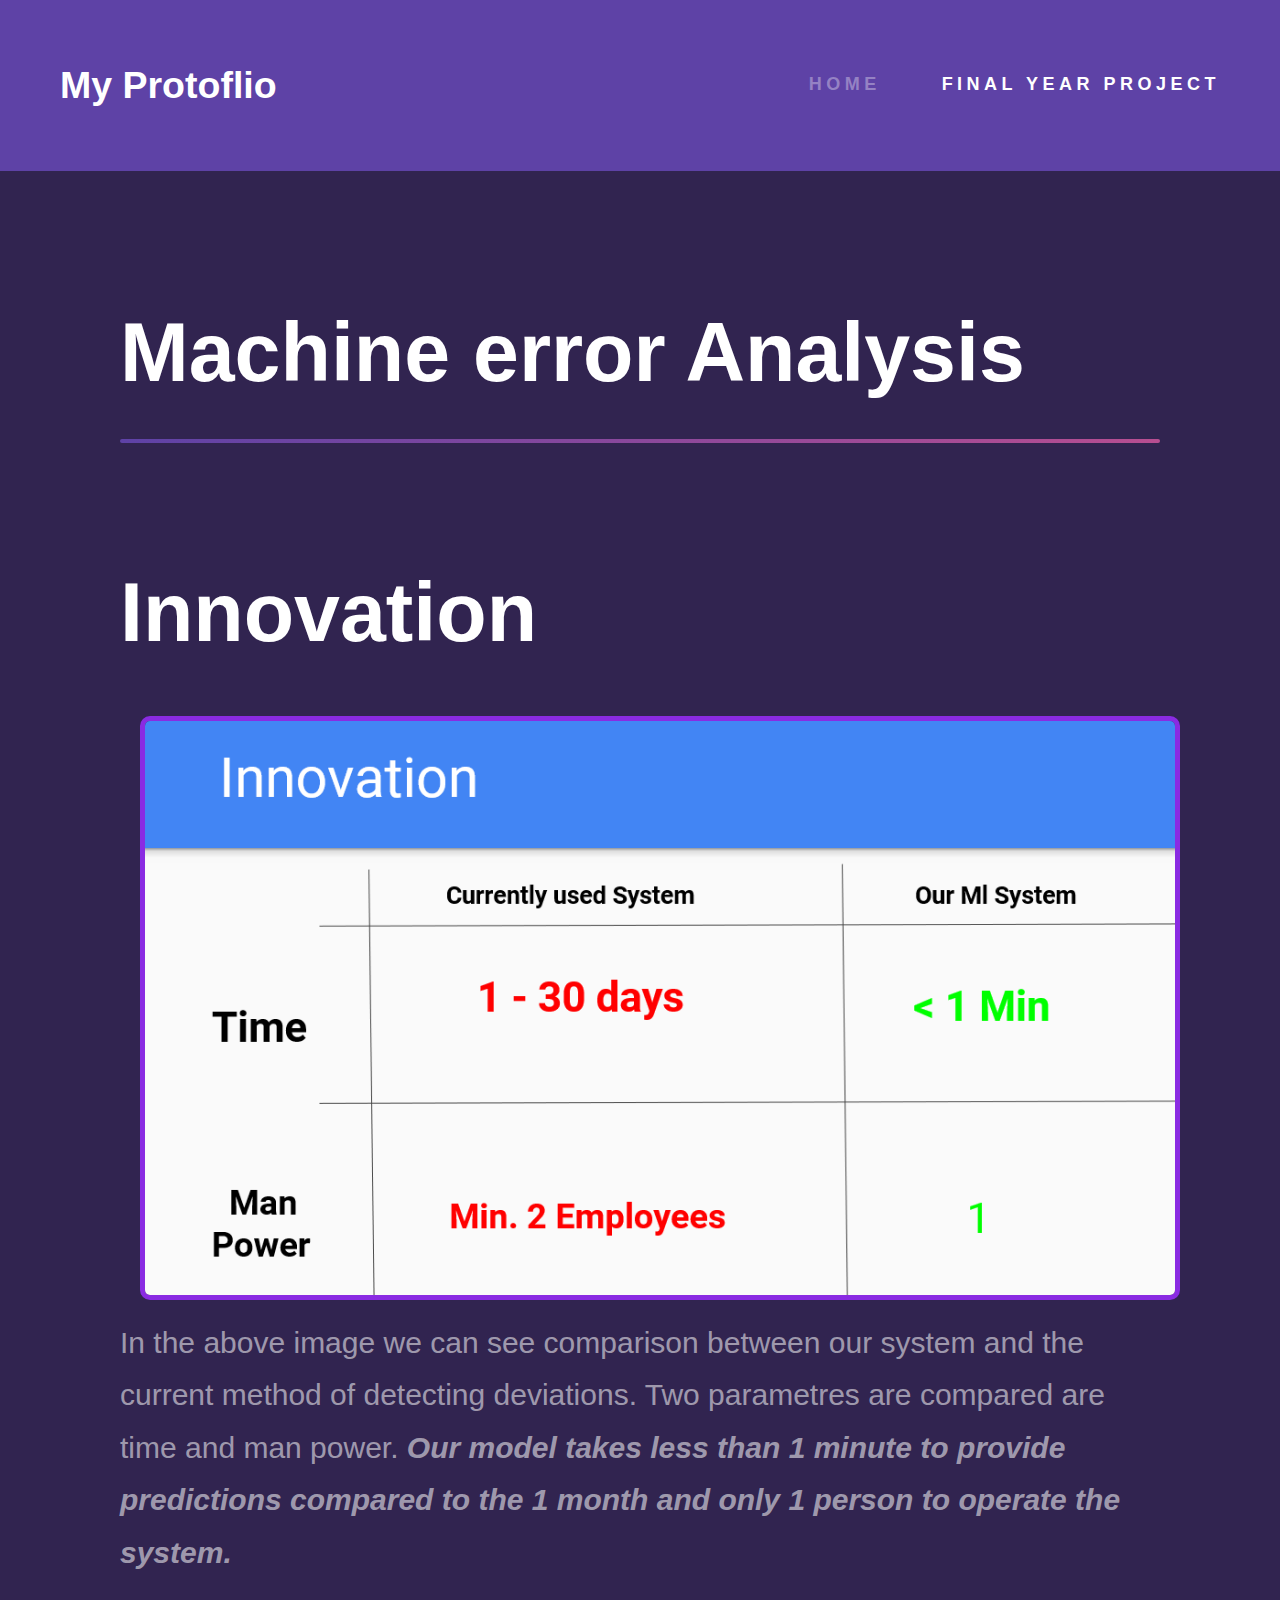
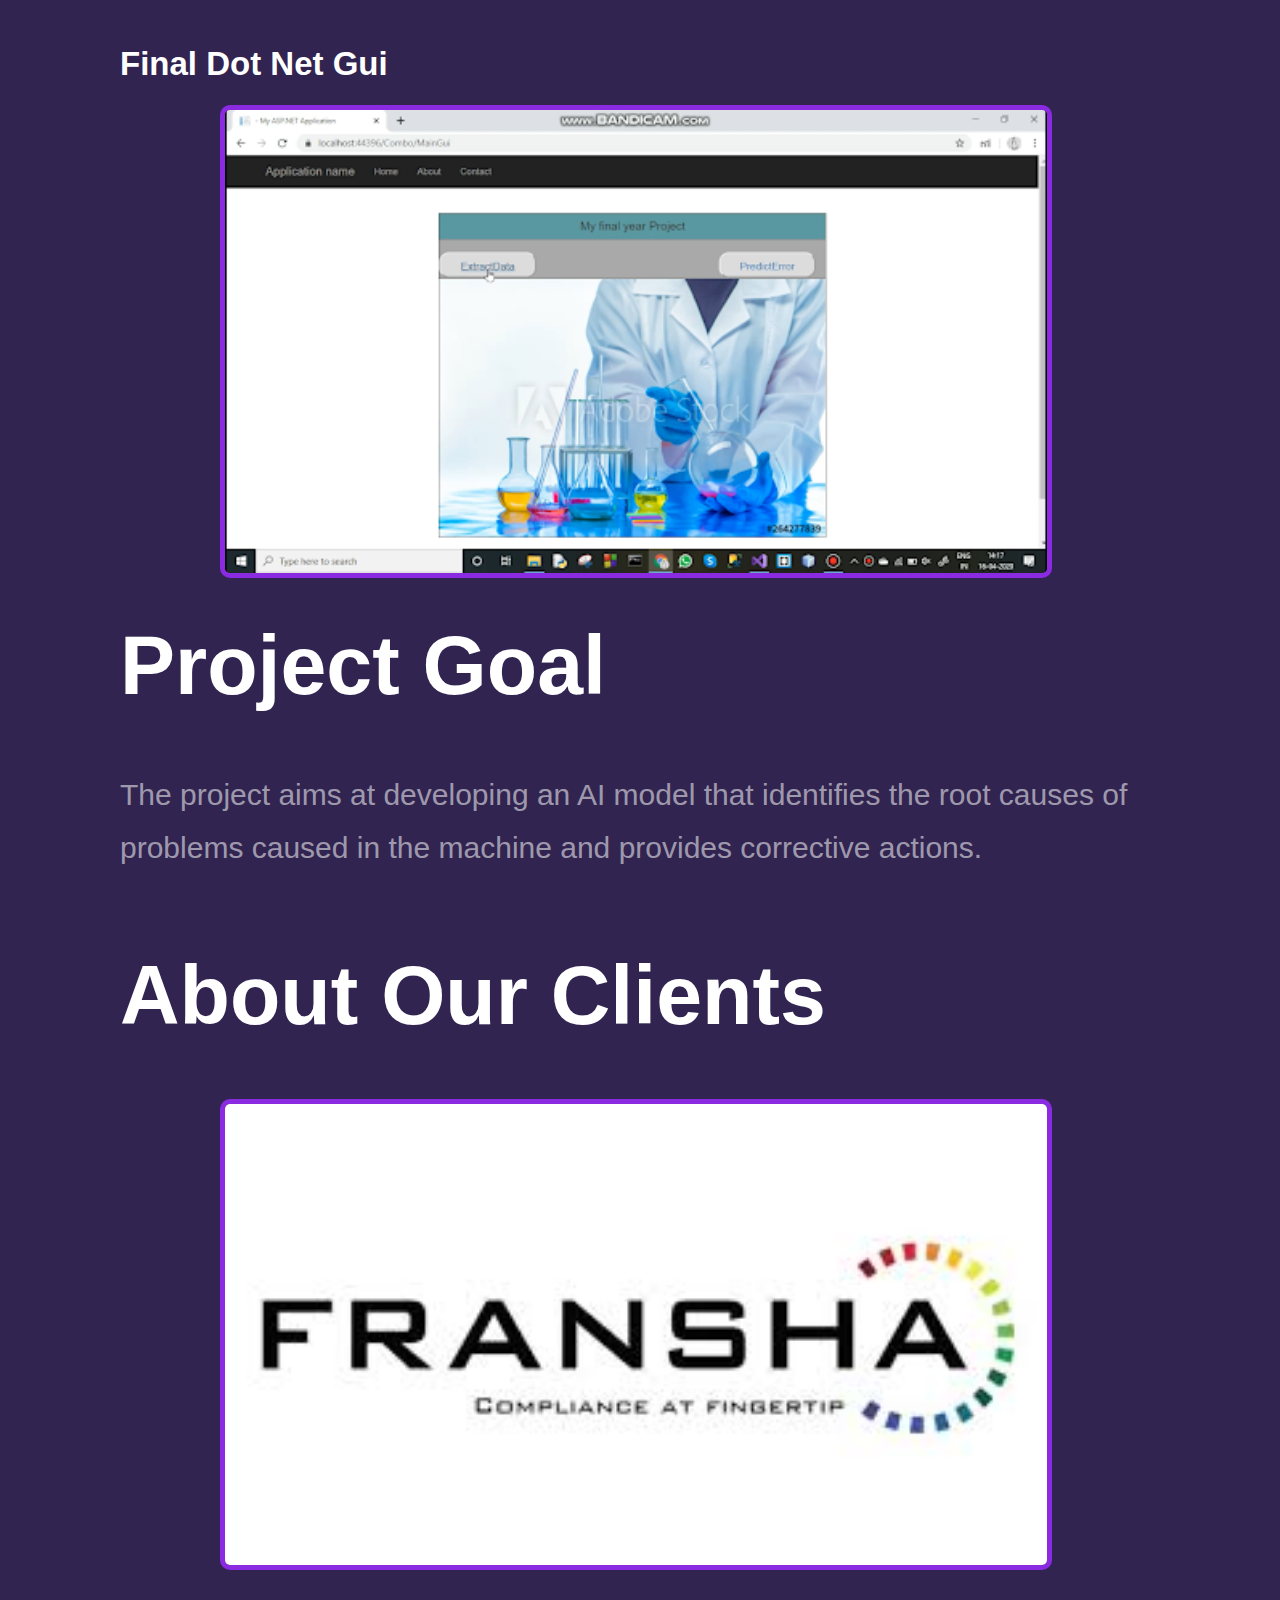
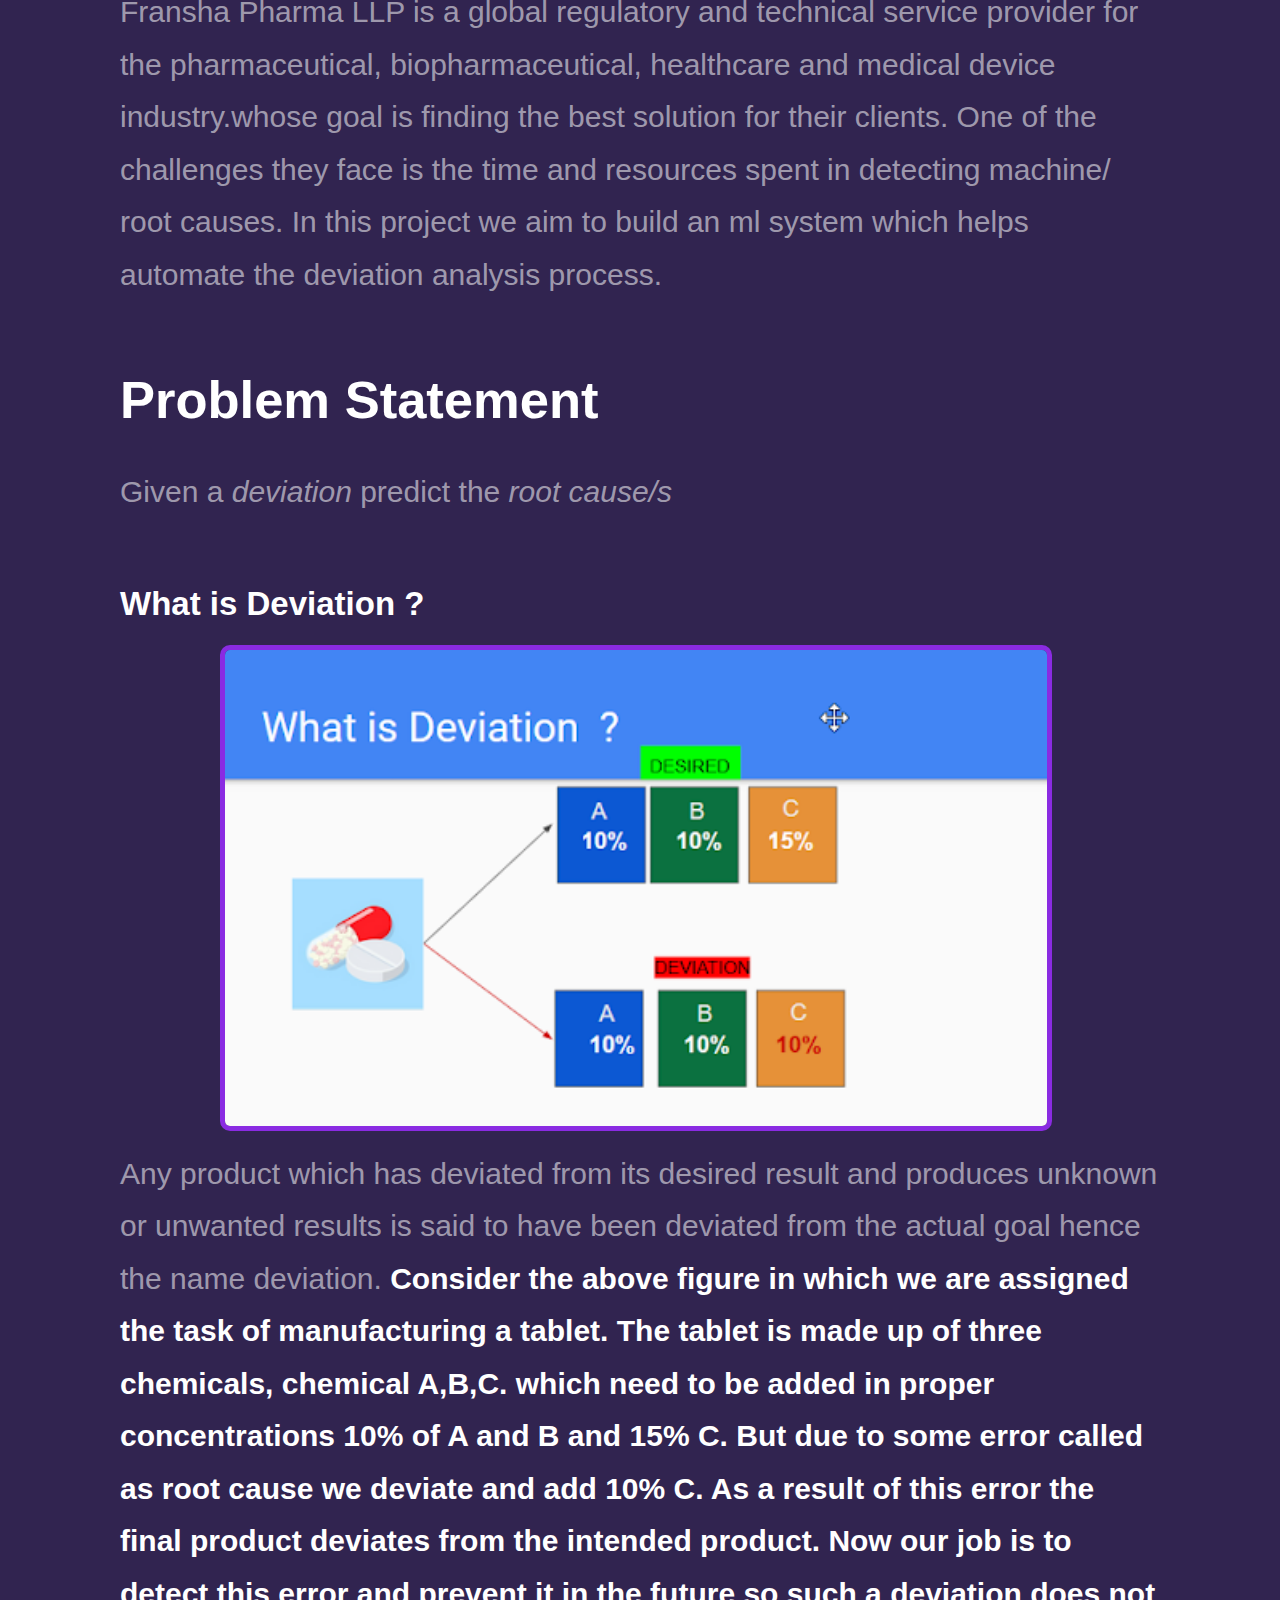
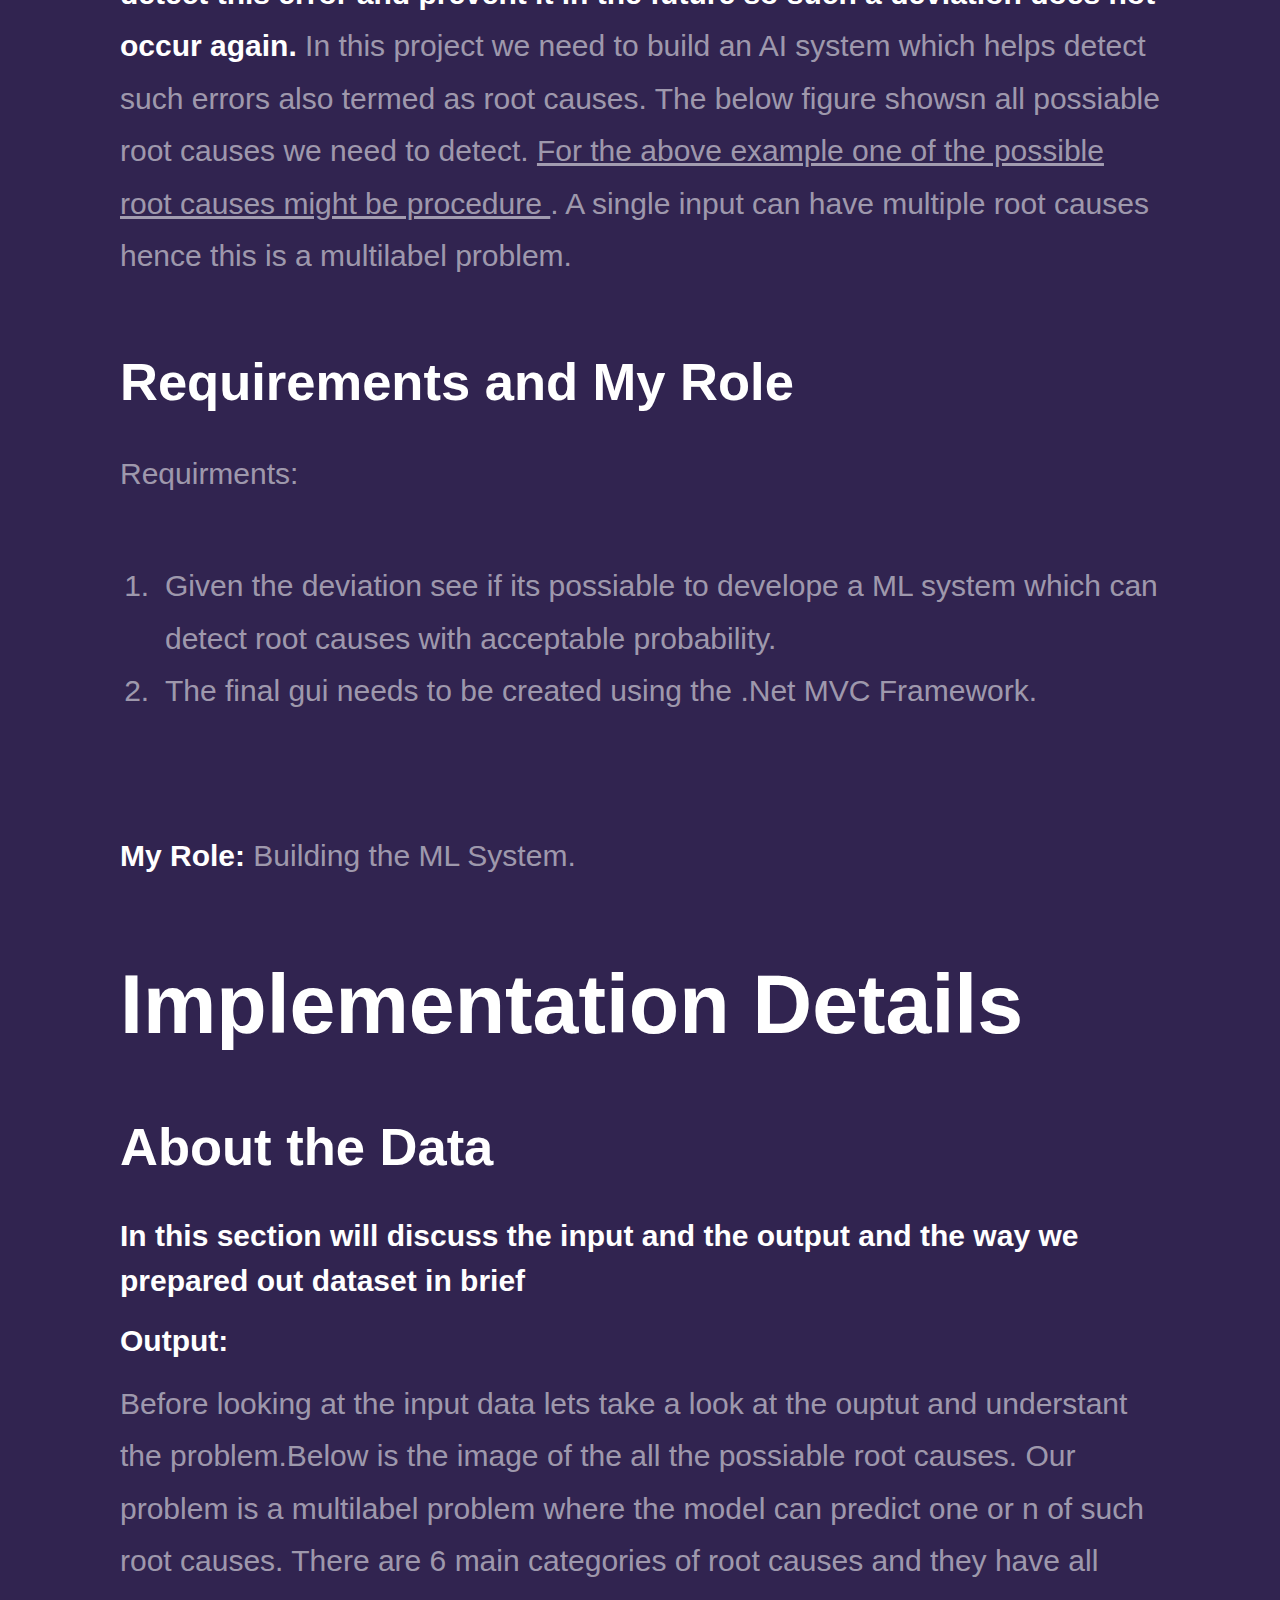
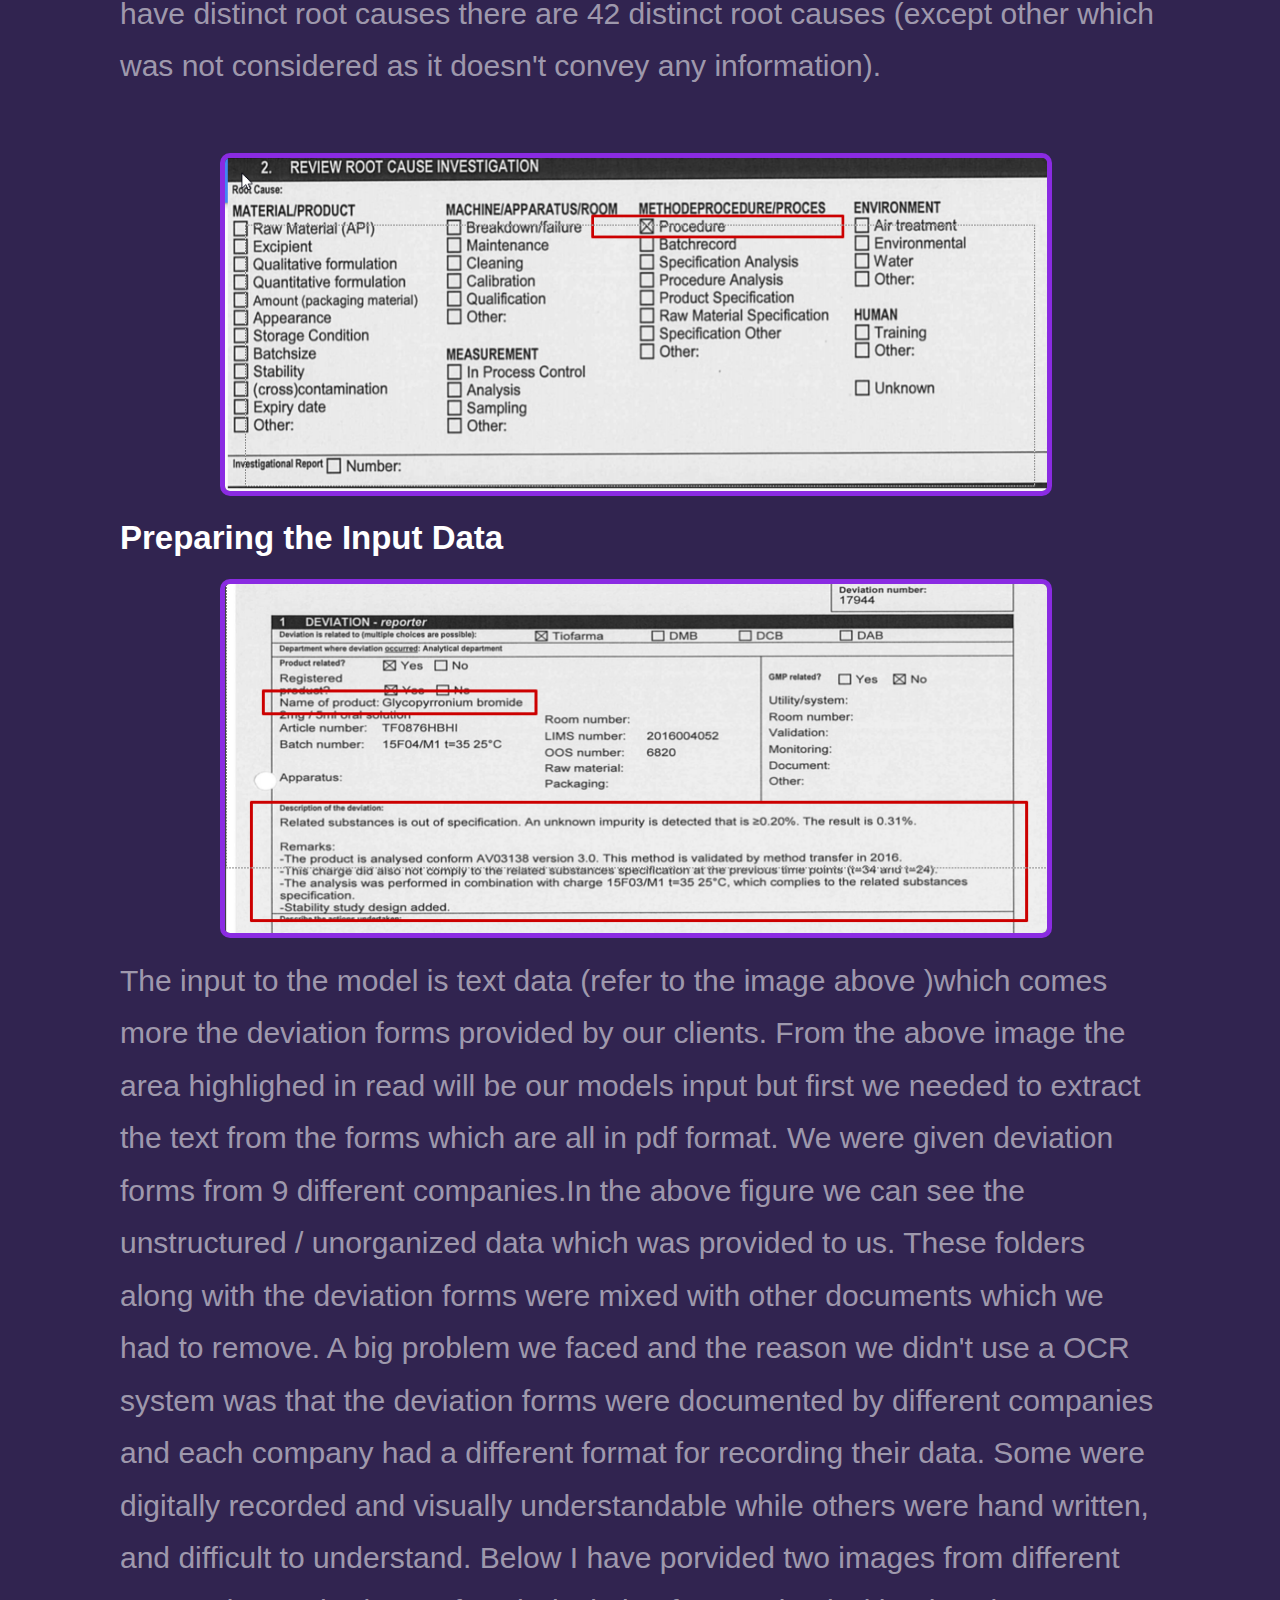
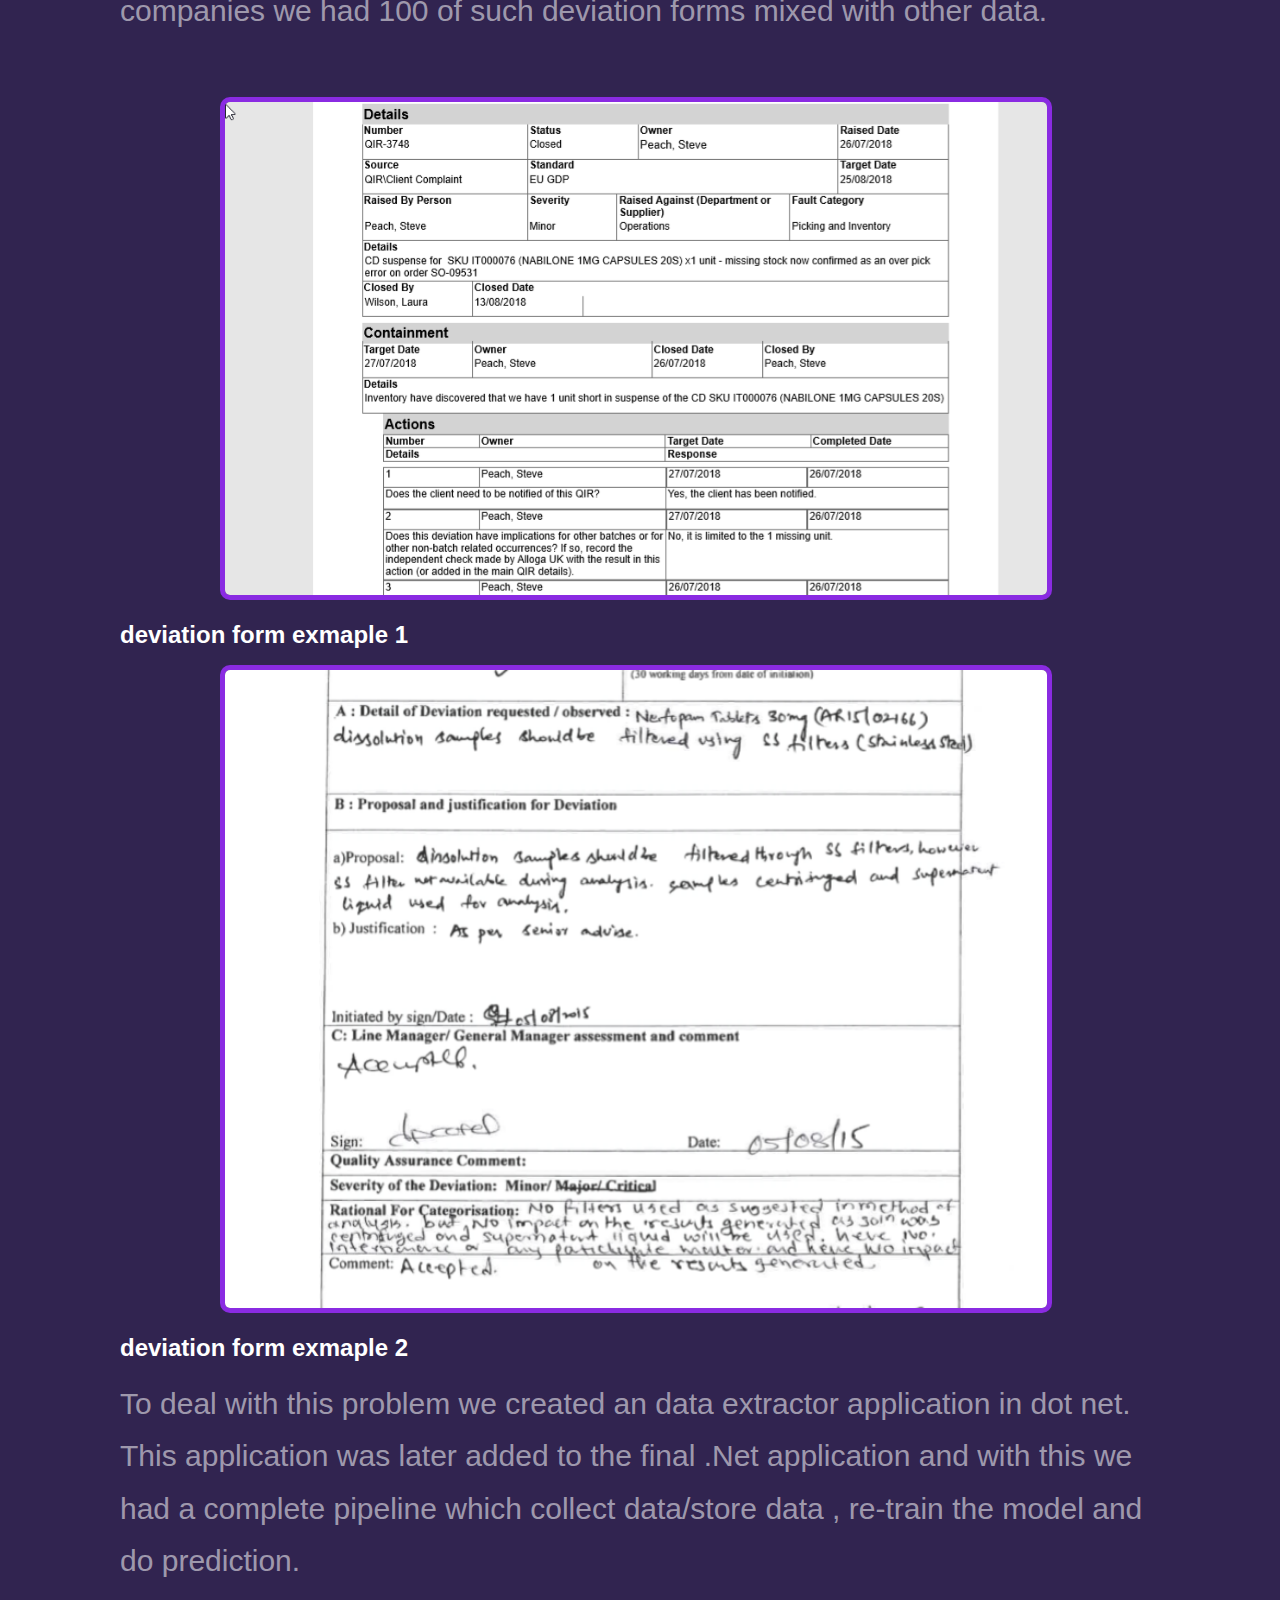
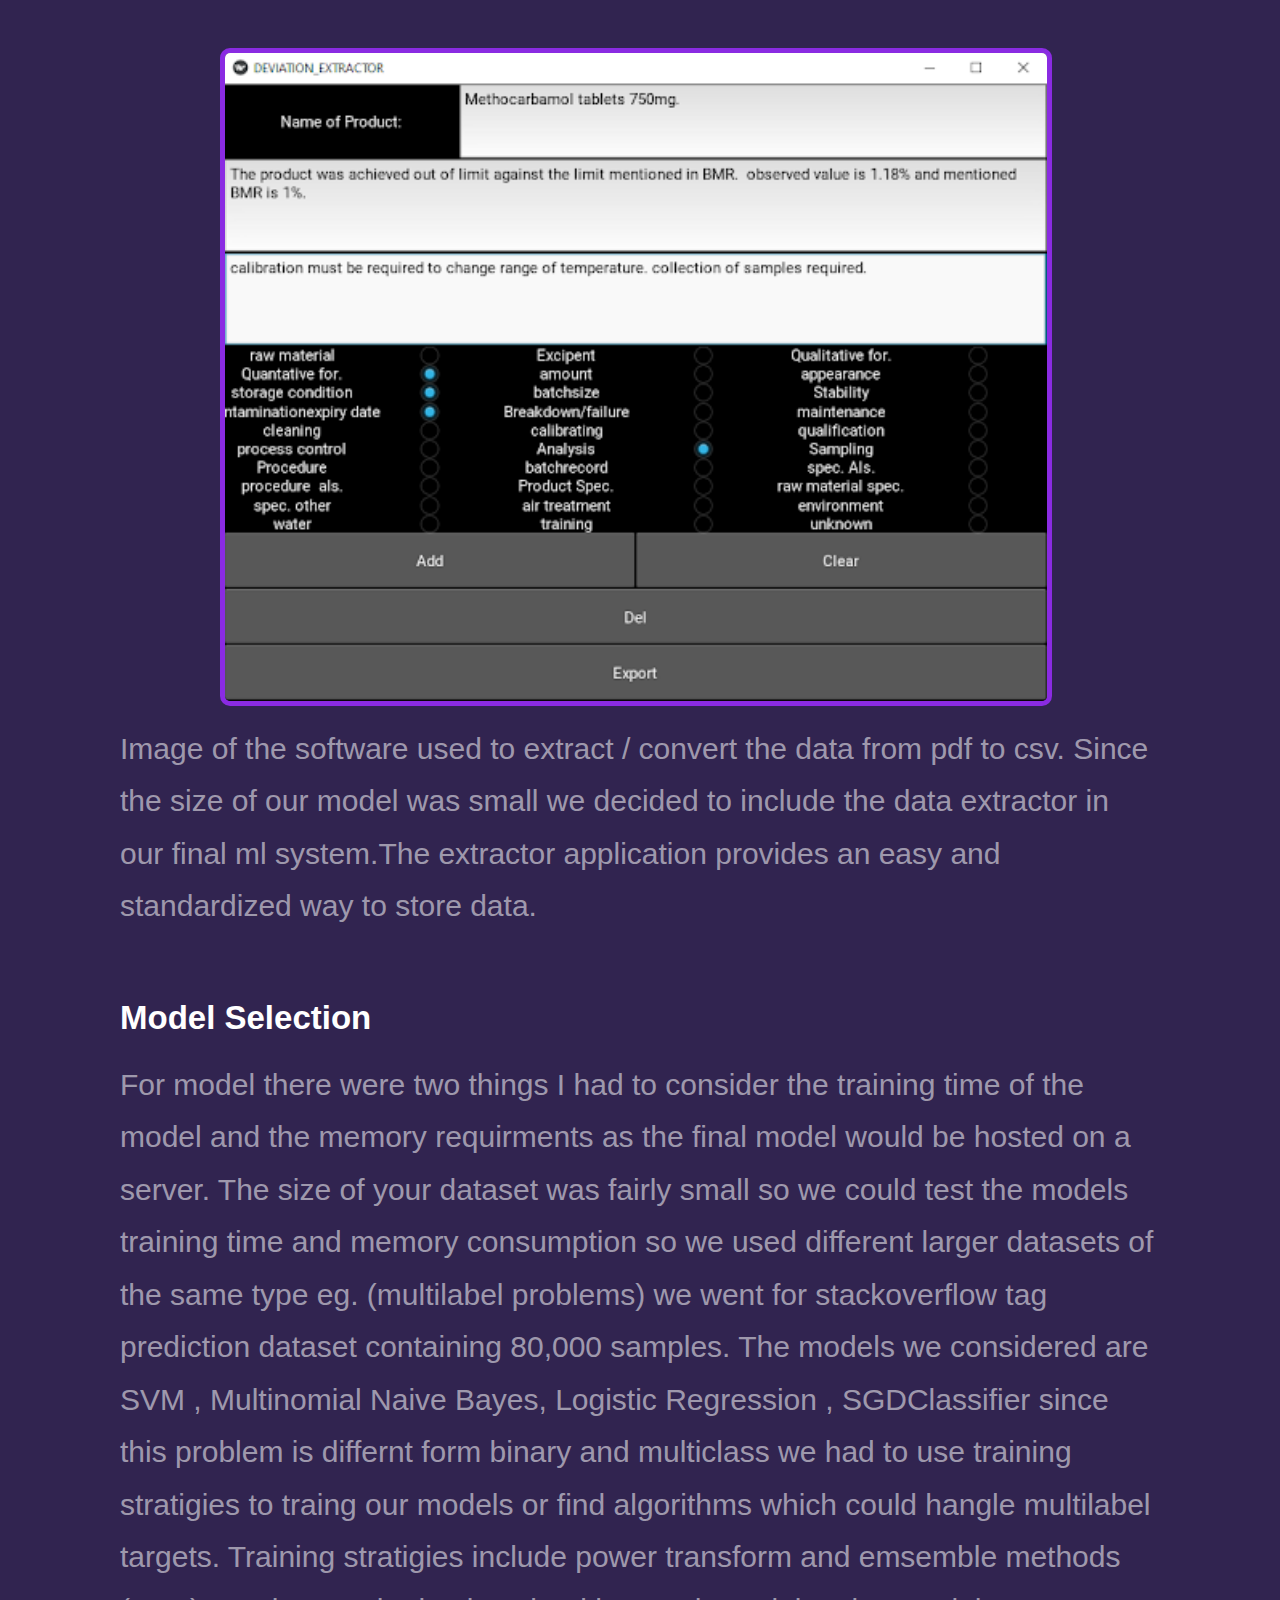
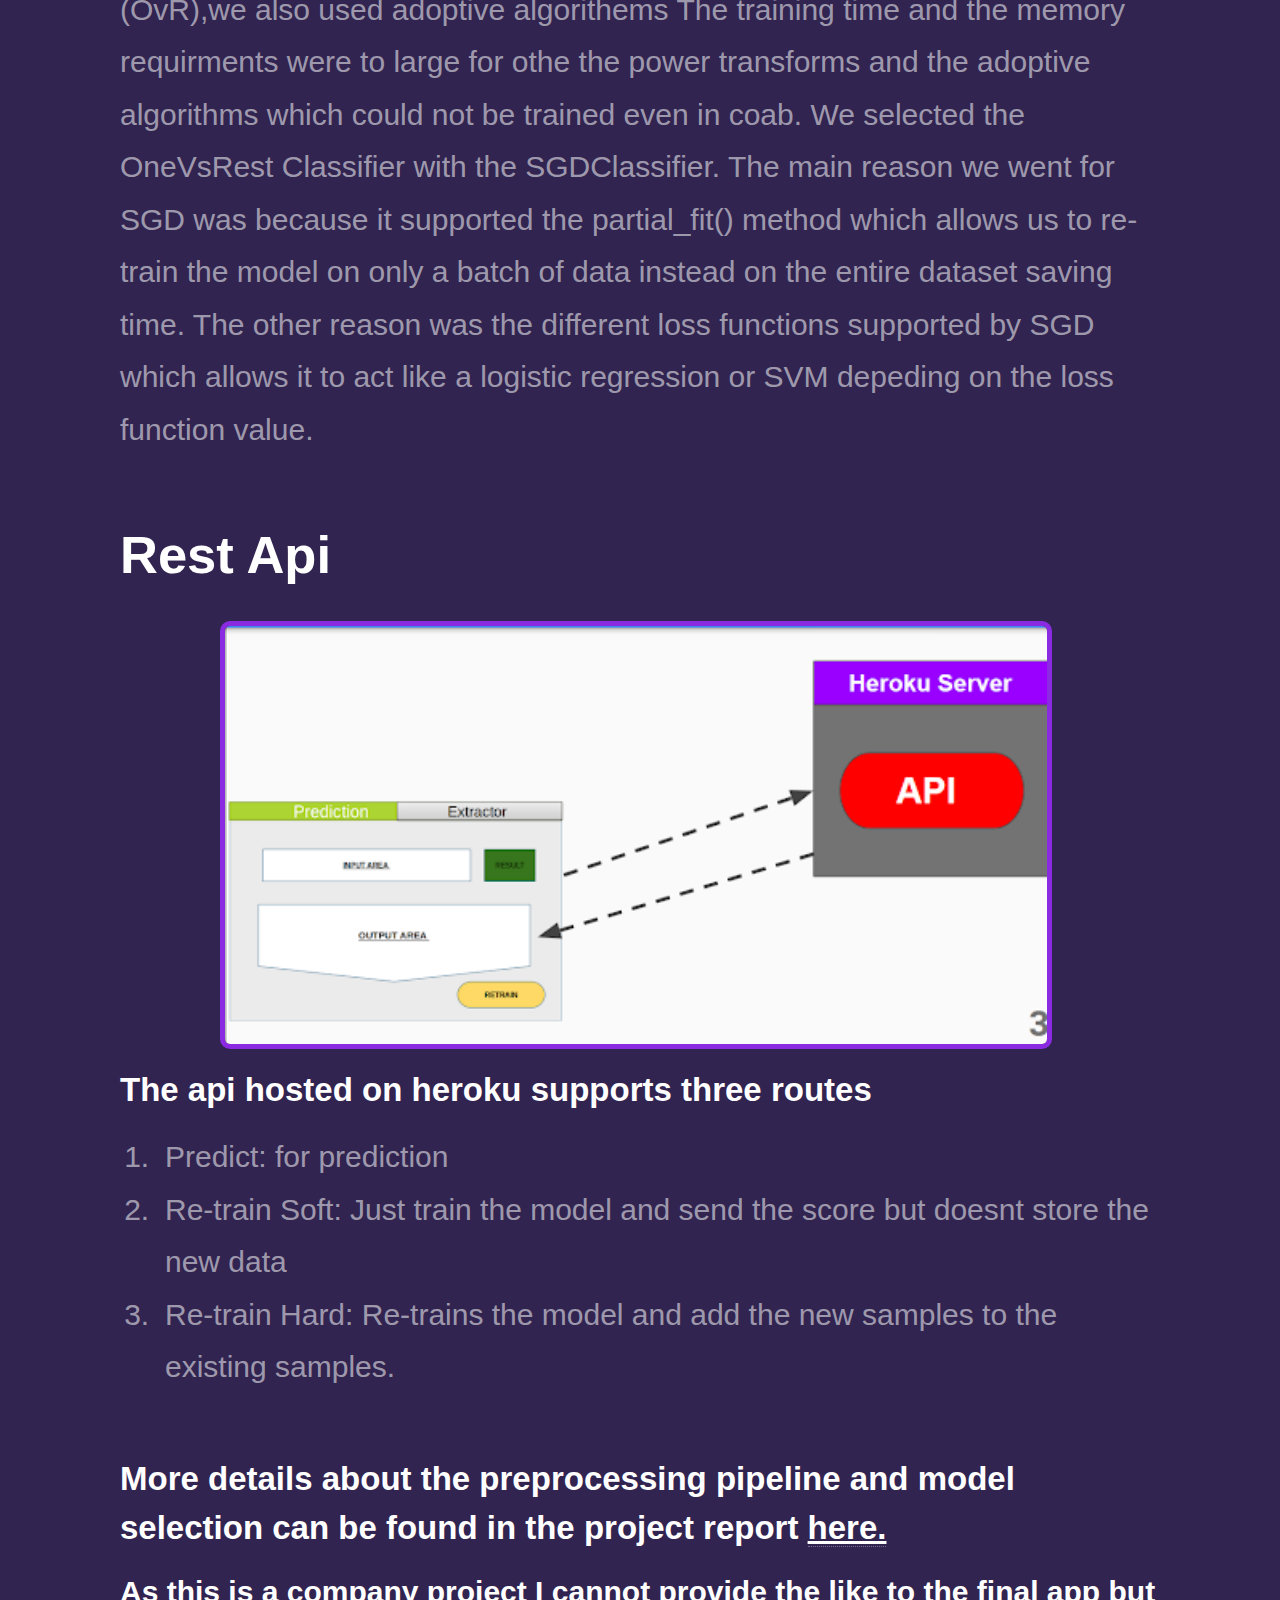
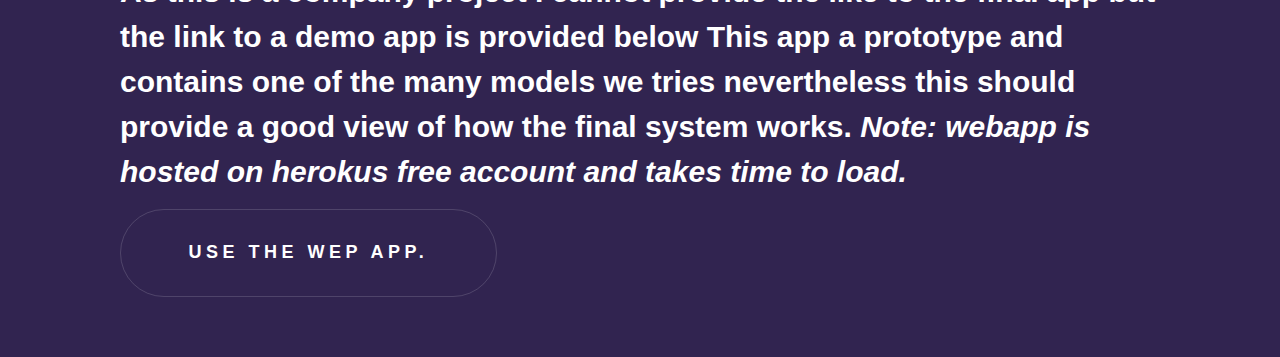
==== generic.html @ 427b6fd1 "initial commit" ====
<!DOCTYPE HTML>
<!--
	Hyperspace by HTML5 UP
	html5up.net | @ajlkn
	Free for personal and commercial use under the CCA 3.0 license (html5up.net/license)
-->
<html>
	<head>
		<title>Data Science Protfolio</title>
		<meta charset="utf-8" />
		<meta name="viewport" content="width=device-width, initial-scale=1, user-scalable=no" />
		<link rel="stylesheet" href="assets/css/main.css" />
		<noscript><link rel="stylesheet" href="assets/css/noscript.css" /></noscript>
		
		<style>
			body{
				font-size:30px;
			}
		</style>		
	
	</head>
	<body class="is-preload">

		<!-- Header -->
			<header id="header">
				<a href="index.html" class="title">My Protoflio</a>
				<nav>
					<ul>
						<li><a href="index.html">Home</a></li>
						<li><a href="generic.html" class="active">Final Year Project</a></li>
						<!-- <li><a href="elements.html">Elements</a></li> -->
					</ul>
				</nav>
			</header>

		<!-- Wrapper -->
			<div id="wrapper">

				<!-- Main -->
					<section id="main" class="wrapper">
						<div class="inner">
							<h1 class="major">Machine error Analysis</h1>


							<h1>Innovation</h1>		

							<span>
								<img src="images/benifits.png" alt="" 
								style="width:100%;border:5px solid blueviolet; border-radius: 10px; margin-left:20px;object-fit: cover;"
								/>
							</span>

							<p> In the above image we can see comparison between our system and the current method of detecting deviations. Two parametres are compared are time and man power.
								<span style = "font-weight: 700;font-style: italic;">Our model takes less than 1 minute to provide predictions compared to the 1 month 
								and only 1 person to operate the system.
								</span>
							</p>

							<h3>Final Dot Net Gui</h3>
							<span><img src="images/dotnetgui.png" alt="" 
										style="width:80%;border:5px solid blueviolet; border-radius: 10px; margin-left:100px;object-fit: cover;"
								/>
							</span>

						

							<h1 style ="margin-top:10px;">Project Goal</h1>

							<p>
								The project aims at developing an AI model that identifies the root causes of problems caused in the machine and provides corrective actions.
							</p>

							<h1>About Our Clients</h1>
							
							<span><img src="images/fransha_pharma.jpg" alt="" 
								style="width:80%;border:5px solid blueviolet; border-radius: 10px; margin-left:100px;object-fit: cover;"
							/>
							</span>
							<p>
								Fransha Pharma LLP is a global regulatory and technical service provider for the pharmaceutical, biopharmaceutical, healthcare and medical device industry.whose goal is finding the best solution for their clients. 
								One of the challenges they face is the time and resources spent in detecting machine/ root causes. In this project we aim to build  an ml system which helps automate the deviation analysis process.

							</p>

							<h2>Problem Statement</h2>

							<p>Given a <em>deviation</em> predict the <em>root cause/s</em></p>

							<h3>What is Deviation ?</h3>

							<span><img src="images/deviation_example.png" alt="" 
								style="align:center;width:80%;border:5px solid blueviolet; border-radius: 10px; margin-left:100px;object-fit: cover;"
								/>
							</span>

							<p>
							Any product  which has deviated from its desired result and produces unknown or unwanted results is said to have been deviated from the actual goal
							hence the name deviation.
							<b>
							Consider the above figure in which we are assigned  the task of manufacturing  a tablet.
							The tablet is made up of three chemicals, chemical <mark>A,B,C</mark>. which need to be added in proper concentrations 10% of A and B and 15% C.  
							But due to some error called as root cause we deviate and add 10% C. As a result of this error the final product deviates from the intended product. 
							Now our job is to detect this error and prevent it in the future so such a deviation  does not occur again.</b> 

							In this project we need to build an AI system which helps detect such errors also termed as root causes. The below  figure showsn all possiable  root causes  we need to detect. 
							<u>For the above example one of the possible root causes might be  procedure </u>. A single input can have multiple root causes hence this is a multilabel problem.
							</p>


							<h2>Requirements and My Role</h2>
							
							<p>	
								
								Requirments:
							</br>
								<ol>
								<li>
									Given the deviation see if its possiable to develope a ML system 
									which can detect root causes with acceptable probability.
								</li>
								<li>
									The final gui needs to be created using the .Net MVC Framework. 
								</li>	
								</ol>
								
							</br>
								<b>My Role:</b>
								Building the ML System.

								</pre>		
							</p>

						

							<h1>Implementation Details</h1>

							<h2>About the Data</h2>		

							<h4>In this section will discuss the input and the output and the way we prepared out dataset in brief</h4>
								<!-- imahe of one of the pdf -->
								<!-- one good and one bad -->

							<h4>Output:</h4>
							<p>
								Before looking at the input data lets take a look at the ouptut and understant the problem.Below is the image of the 
								all the possiable root causes. Our problem is a multilabel problem where the model can predict one or n of such root causes.
								There are 6 main categories of root causes and they have all have distinct root causes there are 42 distinct root causes
								 (except other which was not considered as it doesn't convey any information).
							</p>

							<span><img src="images/output.png" alt="" 
								style="width:80%;border:5px solid blueviolet; border-radius: 10px; margin-left:100px;object-fit: cover;"
								/>
							</span>


							<h3>Preparing the Input Data</h3>
							
							<span><img src="images/input_3.png" alt="" 
								style="width:80%;border:5px solid blueviolet; border-radius: 10px; margin-left:100px;object-fit: cover;"
								/>
							</span>


							<p>
							The input to the model is text data (refer to the image above )which comes more the deviation forms provided by our clients. From the above image 
							the area highlighed in read will be our models input but first we needed  to extract the text from the forms which are all in  pdf format.
							We were given deviation forms from 9 different companies.In  the above figure  we can see the unstructured / unorganized data which was provided to us. 		
							These folders along with the deviation forms were mixed with other documents which we had to remove.
					
							A big problem we faced and the reason we didn't use a OCR system  was that the  deviation forms were documented
							by different companies and each company had a different format for recording their data. Some were digitally recorded 
							and visually understandable while others were hand written, and difficult to understand. Below I have porvided two images
							from different companies we had 100 of such deviation forms mixed with other data.
							</p>

							<span><img src="images/input_1.png" alt="" 
								style="width:80%;border:5px solid blueviolet; border-radius: 10px; margin-left:100px;object-fit: cover;"
								/>
							</span>
							<h5>deviation form exmaple 1 </h5>

							<span><img src="images/input_2.png" alt="" 
								style="width:80%;border:5px solid blueviolet; border-radius: 10px; margin-left:100px;object-fit: cover;"
								/>
							</span>
							<h5>deviation form exmaple 2 </h5>

							
							<p>
								To deal with this problem we created an data extractor application in dot net. This application was 
								later added to the final .Net application and with this we had a complete pipeline which collect data/store 
								data , re-train the model and do prediction. 
							</p>





							<span><img src="images/extractorapp.png" alt="" 
								style="width:80%;border:5px solid blueviolet; border-radius: 10px; margin-left:100px;object-fit: cover;"
								/>
							</span>
							<p>
							
							Image of the software used to extract / convert the data from pdf to csv. Since the size of our model was small we
							decided to include the data extractor in our final ml system.The extractor application provides an easy and standardized way to store data. 


							</p>
						
						
					<h3>Model Selection</h3>	
					
					<p> 
						For model there were two things I had to consider the training time of the model and the memory requirments
						as the final model would be hosted on a server. 
						The size of your  dataset was fairly small so we could test the models training time and memory consumption 
						so we used different larger datasets of the same type eg. (multilabel problems) we went for stackoverflow tag
						prediction dataset containing 80,000 samples. 
						
						The models we considered are SVM , Multinomial Naive Bayes, Logistic Regression , SGDClassifier since this problem is 
						differnt form binary and multiclass we had to use training stratigies to traing our models or find algorithms which could hangle 
						multilabel targets.

						Training stratigies include power transform and emsemble methods (OvR),we also used adoptive algorithems 

						The training time and the memory requirments were to large for othe the power transforms 
						and the adoptive algorithms which could not be trained even in coab.


						We selected the OneVsRest Classifier with the SGDClassifier.

						The main reason we went for SGD was because it supported the partial_fit() method which allows us to re-train the 
						model on only a batch of data instead on the entire dataset saving time. The other reason was the different loss functions
						supported by SGD which allows it to act like a logistic regression  or SVM depeding on the loss function value.



					</p>

					
					<h2>Rest Api</h2>


					<span><img src="images/rest_api.png" alt="" 
						style="width:80%;border:5px solid blueviolet; border-radius: 10px; margin-left:100px;object-fit: cover;"
						/>
					</span>

					<h3>The api hosted on heroku supports three routes 
					</h3>
					<ol>
						<li>Predict: for prediction</li>
						<li>Re-train Soft: Just train the model and send the score but doesnt store the new data</li>
						<li>Re-train Hard: Re-trains the model and add the new samples to the existing samples.</li>
					</ol>

					<h3>More details about the preprocessing pipeline and model selection can be found in the project report 
						<a href = "https://docs.google.com/document/d/1nNryMkCaZRhsIJxJQwoSFpF28pkTHkK43yN2v4ZEoLM/edit?usp=sharing"><u>here.</u></a>
					 <!-- give link ti project report  -->
					</h3>	

					<h4>

						As this is a company project I cannot provide the like to the final app but the link to a demo app is provided below 
						This app a prototype and contains one of the many models we tries nevertheless this should provide a good view of how 
						the final system works.
						<em>Note: webapp is hosted on herokus free account and takes time to load.</em>


					</h4>

					<a href="https://deviation-error-analysis.herokuapp.com/" class="button">Use the Wep App.</a>

					</div>
					</section>













			</div>

		<!-- Footer
			<footer id="footer" class="wrapper alt">
				<div class="inner">
					<ul class="menu">
						<li>&copy; Untitled. All rights reserved.</li><li>Design: <a href="http://html5up.net">HTML5 UP</a></li>
					</ul>
				</div>
			</footer> -->

		<!-- Scripts -->
			<script src="assets/js/jquery.min.js"></script>
			<script src="assets/js/jquery.scrollex.min.js"></script>
			<script src="assets/js/jquery.scrolly.min.js"></script>
			<script src="assets/js/browser.min.js"></script>
			<script src="assets/js/breakpoints.min.js"></script>
			<script src="assets/js/util.js"></script>
			<script src="assets/js/main.js"></script>

	</body>
</html>
---- assets/css/main.css ----
@import url(fontawesome-all.min.css);

/*
	Hyperspace by HTML5 UP
	html5up.net | @ajlkn
	Free for personal and commercial use under the CCA 3.0 license (html5up.net/license)
*/

html, body, div, span, applet, object,
iframe, h1, h2, h3, h4, h5, h6, p, blockquote,
pre, a, abbr, acronym, address, big, cite,
code, del, dfn, em, img, ins, kbd, q, s, samp,
small, strike, strong, sub, sup, tt, var, b,
u, i, center, dl, dt, dd, ol, ul, li, fieldset,
form, label, legend, table, caption, tbody,
tfoot, thead, tr, th, td, article, aside,
canvas, details, embed, figure, figcaption,
footer, header, hgroup, menu, nav, output, ruby,
section, summary, time, mark, audio, video {
	margin: 0;
	padding: 0;
	border: 0;
	font-size: 100%;
	font: inherit;
	vertical-align: baseline;}

article, aside, details, figcaption, figure,
footer, header, hgroup, menu, nav, section {
	display: block;}

body {
	line-height: 1;
}

ol, ul {
	list-style: none;
}

blockquote, q {
	quotes: none;
}

	blockquote:before, blockquote:after, q:before, q:after {
		content: '';
		content: none;
	}

table {
	border-collapse: collapse;
	border-spacing: 0;
}

body {
	-webkit-text-size-adjust: none;
}

mark {
	background-color: transparent;
	color: inherit;
}

input::-moz-focus-inner {
	border: 0;
	padding: 0;
}

input, select, textarea {
	-moz-appearance: none;
	-webkit-appearance: none;
	-ms-appearance: none;
	appearance: none;
}

/* Basic */

	@-ms-viewport {
		width: device-width;
	}

	body {
		-ms-overflow-style: scrollbar;
	}

	@media screen and (max-width: 480px) {

		html, body {
			min-width: 320px;
		}

	}

	html {
		box-sizing: border-box;
	}

	*, *:before, *:after {
		box-sizing: inherit;
	}

	body {
		background: #312450;
	}

		body.is-preload *, body.is-preload *:before, body.is-preload *:after {
			-moz-animation: none !important;
			-webkit-animation: none !important;
			-ms-animation: none !important;
			animation: none !important;
			-moz-transition: none !important;
			-webkit-transition: none !important;
			-ms-transition: none !important;
			transition: none !important;
		}

/* Type */

	body, input, select, textarea {
		color: rgba(255, 255, 255, 0.55);
		font-family: Arial, Helvetica, sans-serif;
		font-size: 16.5pt;
		font-weight: normal;
		line-height: 1.75;
	}

		@media screen and (max-width: 1680px) {

			body, input, select, textarea {
				font-size: 13pt;
			}

		}

		@media screen and (max-width: 1280px) {

			body, input, select, textarea {
				font-size: 12pt;
			}

		}

		@media screen and (max-width: 360px) {

			body, input, select, textarea {
				font-size: 11pt;
			}

		}

	a {
		-moz-transition: color 0.2s ease, border-bottom-color 0.2s ease;
		-webkit-transition: color 0.2s ease, border-bottom-color 0.2s ease;
		-ms-transition: color 0.2s ease, border-bottom-color 0.2s ease;
		transition: color 0.2s ease, border-bottom-color 0.2s ease;
		border-bottom: dotted 1px rgba(255, 255, 255, 0.35);
		color: inherit;
		text-decoration: none;
	}

		a:hover {
			border-bottom-color: transparent;
			color: #ffffff;
		}

	strong, b {
		color: #ffffff;
		font-weight: bold;
	}

	em, i {
		font-style: italic;
	}

	p {
		margin: 0 0 2em 0;
	}

	h1, h2, h3, h4, h5, h6 {
		color: #ffffff;
		font-weight: bold;
		line-height: 1.5;
		margin: 0 0 0.5em 0;
	}

		h1 a, h2 a, h3 a, h4 a, h5 a, h6 a {
			color: inherit;
			text-decoration: none;
		}

	h1 {
		font-size: 2.75em;
	}

		h1.major {
			margin: 0 0 1.3em 0;
			position: relative;
			padding-bottom: 0.35em;
		}

			h1.major:after {
				background-image: -moz-linear-gradient(to right, #5e42a6, #b74e91);
				background-image: -webkit-linear-gradient(to right, #5e42a6, #b74e91);
				background-image: -ms-linear-gradient(to right, #5e42a6, #b74e91);
				background-image: linear-gradient(to right, #5e42a6, #b74e91);
				-moz-transition: max-width 0.2s ease;
				-webkit-transition: max-width 0.2s ease;
				-ms-transition: max-width 0.2s ease;
				transition: max-width 0.2s ease;
				border-radius: 0.2em;
				bottom: 0;
				content: '';
				height: 0.05em;
				position: absolute;
				right: 0;
				width: 100%;
			}

	h2 {
		font-size: 1.75em;
	}

	h3 {
		font-size: 1.1em;
	}

	h4 {
		font-size: 1em;
	}

	h5 {
		font-size: 0.8em;
	}

	h6 {
		font-size: 0.6em;
	}

	@media screen and (max-width: 736px) {

		h1 {
			font-size: 2em;
		}

		h2 {
			font-size: 1.25em;
		}

		h3 {
			font-size: 1em;
		}

		h4 {
			font-size: 0.8em;
		}

		h5 {
			font-size: 0.6em;
		}

		h6 {
			font-size: 0.6em;
		}

	}

	sub {
		font-size: 0.8em;
		position: relative;
		top: 0.5em;
	}

	sup {
		font-size: 0.8em;
		position: relative;
		top: -0.5em;
	}

	blockquote {
		border-left: solid 4px rgba(255, 255, 255, 0.15);
		font-style: italic;
		margin: 0 0 2em 0;
		padding: 0.5em 0 0.5em 2em;
	}

	code {
		background: rgba(255, 255, 255, 0.05);
		border-radius: 0.25em;
		border: solid 1px rgba(255, 255, 255, 0.15);
		font-family: "Courier New", monospace;
		font-size: 0.9em;
		margin: 0 0.25em;
		padding: 0.25em 0.65em;
	}

	pre {
		-webkit-overflow-scrolling: touch;
		font-family: "Courier New", monospace;
		font-size: 0.9em;
		margin: 0 0 2em 0;
	}

		pre code {
			display: block;
			line-height: 1.75em;
			padding: 1em 1.5em;
			overflow-x: auto;
		}

	hr {
		border: 0;
		border-bottom: solid 1px rgba(255, 255, 255, 0.15);
		margin: 2em 0;
	}

		hr.major {
			margin: 3em 0;
		}

	.align-left {
		text-align: left;
	}

	.align-center {
		text-align: center;
	}

	.align-right {
		text-align: right;
	}

/* Row */

	.row {
		display: flex;
		flex-wrap: wrap;
		box-sizing: border-box;
		align-items: stretch;
	}

		.row > * {
			box-sizing: border-box;
		}

		.row.gtr-uniform > * > :last-child {
			margin-bottom: 0;
		}

		.row.aln-left {
			justify-content: flex-start;
		}

		.row.aln-center {
			justify-content: center;
		}

		.row.aln-right {
			justify-content: flex-end;
		}

		.row.aln-top {
			align-items: flex-start;
		}

		.row.aln-middle {
			align-items: center;
		}

		.row.aln-bottom {
			align-items: flex-end;
		}

		.row > .imp {
			order: -1;
		}

		.row > .col-1 {
			width: 8.33333%;
		}

		.row > .off-1 {
			margin-left: 8.33333%;
		}

		.row > .col-2 {
			width: 16.66667%;
		}

		.row > .off-2 {
			margin-left: 16.66667%;
		}

		.row > .col-3 {
			width: 25%;
		}

		.row > .off-3 {
			margin-left: 25%;
		}

		.row > .col-4 {
			width: 33.33333%;
		}

		.row > .off-4 {
			margin-left: 33.33333%;
		}

		.row > .col-5 {
			width: 41.66667%;
		}

		.row > .off-5 {
			margin-left: 41.66667%;
		}

		.row > .col-6 {
			width: 50%;
		}

		.row > .off-6 {
			margin-left: 50%;
		}

		.row > .col-7 {
			width: 58.33333%;
		}

		.row > .off-7 {
			margin-left: 58.33333%;
		}

		.row > .col-8 {
			width: 66.66667%;
		}

		.row > .off-8 {
			margin-left: 66.66667%;
		}

		.row > .col-9 {
			width: 75%;
		}

		.row > .off-9 {
			margin-left: 75%;
		}

		.row > .col-10 {
			width: 83.33333%;
		}

		.row > .off-10 {
			margin-left: 83.33333%;
		}

		.row > .col-11 {
			width: 91.66667%;
		}

		.row > .off-11 {
			margin-left: 91.66667%;
		}

		.row > .col-12 {
			width: 100%;
		}

		.row > .off-12 {
			margin-left: 100%;
		}

		.row.gtr-0 {
			margin-top: 0;
			margin-left: 0em;
		}

			.row.gtr-0 > * {
				padding: 0 0 0 0em;
			}

			.row.gtr-0.gtr-uniform {
				margin-top: 0em;
			}

				.row.gtr-0.gtr-uniform > * {
					padding-top: 0em;
				}

		.row.gtr-25 {
			margin-top: 0;
			margin-left: -0.375em;
		}

			.row.gtr-25 > * {
				padding: 0 0 0 0.375em;
			}

			.row.gtr-25.gtr-uniform {
				margin-top: -0.375em;
			}

				.row.gtr-25.gtr-uniform > * {
					padding-top: 0.375em;
				}

		.row.gtr-50 {
			margin-top: 0;
			margin-left: -0.75em;
		}

			.row.gtr-50 > * {
				padding: 0 0 0 0.75em;
			}

			.row.gtr-50.gtr-uniform {
				margin-top: -0.75em;
			}

				.row.gtr-50.gtr-uniform > * {
					padding-top: 0.75em;
				}

		.row {
			margin-top: 0;
			margin-left: -1.5em;
		}

			.row > * {
				padding: 0 0 0 1.5em;
			}

			.row.gtr-uniform {
				margin-top: -1.5em;
			}

				.row.gtr-uniform > * {
					padding-top: 1.5em;
				}

		.row.gtr-150 {
			margin-top: 0;
			margin-left: -2.25em;
		}

			.row.gtr-150 > * {
				padding: 0 0 0 2.25em;
			}

			.row.gtr-150.gtr-uniform {
				margin-top: -2.25em;
			}

				.row.gtr-150.gtr-uniform > * {
					padding-top: 2.25em;
				}

		.row.gtr-200 {
			margin-top: 0;
			margin-left: -3em;
		}

			.row.gtr-200 > * {
				padding: 0 0 0 3em;
			}

			.row.gtr-200.gtr-uniform {
				margin-top: -3em;
			}

				.row.gtr-200.gtr-uniform > * {
					padding-top: 3em;
				}

		@media screen and (max-width: 1680px) {

			.row {
				display: flex;
				flex-wrap: wrap;
				box-sizing: border-box;
				align-items: stretch;
			}

				.row > * {
					box-sizing: border-box;
				}

				.row.gtr-uniform > * > :last-child {
					margin-bottom: 0;
				}

				.row.aln-left {
					justify-content: flex-start;
				}

				.row.aln-center {
					justify-content: center;
				}

				.row.aln-right {
					justify-content: flex-end;
				}

				.row.aln-top {
					align-items: flex-start;
				}

				.row.aln-middle {
					align-items: center;
				}

				.row.aln-bottom {
					align-items: flex-end;
				}

				.row > .imp-xlarge {
					order: -1;
				}

				.row > .col-1-xlarge {
					width: 8.33333%;
				}

				.row > .off-1-xlarge {
					margin-left: 8.33333%;
				}

				.row > .col-2-xlarge {
					width: 16.66667%;
				}

				.row > .off-2-xlarge {
					margin-left: 16.66667%;
				}

				.row > .col-3-xlarge {
					width: 25%;
				}

				.row > .off-3-xlarge {
					margin-left: 25%;
				}

				.row > .col-4-xlarge {
					width: 33.33333%;
				}

				.row > .off-4-xlarge {
					margin-left: 33.33333%;
				}

				.row > .col-5-xlarge {
					width: 41.66667%;
				}

				.row > .off-5-xlarge {
					margin-left: 41.66667%;
				}

				.row > .col-6-xlarge {
					width: 50%;
				}

				.row > .off-6-xlarge {
					margin-left: 50%;
				}

				.row > .col-7-xlarge {
					width: 58.33333%;
				}

				.row > .off-7-xlarge {
					margin-left: 58.33333%;
				}

				.row > .col-8-xlarge {
					width: 66.66667%;
				}

				.row > .off-8-xlarge {
					margin-left: 66.66667%;
				}

				.row > .col-9-xlarge {
					width: 75%;
				}

				.row > .off-9-xlarge {
					margin-left: 75%;
				}

				.row > .col-10-xlarge {
					width: 83.33333%;
				}

				.row > .off-10-xlarge {
					margin-left: 83.33333%;
				}

				.row > .col-11-xlarge {
					width: 91.66667%;
				}

				.row > .off-11-xlarge {
					margin-left: 91.66667%;
				}

				.row > .col-12-xlarge {
					width: 100%;
				}

				.row > .off-12-xlarge {
					margin-left: 100%;
				}

				.row.gtr-0 {
					margin-top: 0;
					margin-left: 0em;
				}

					.row.gtr-0 > * {
						padding: 0 0 0 0em;
					}

					.row.gtr-0.gtr-uniform {
						margin-top: 0em;
					}

						.row.gtr-0.gtr-uniform > * {
							padding-top: 0em;
						}

				.row.gtr-25 {
					margin-top: 0;
					margin-left: -0.375em;
				}

					.row.gtr-25 > * {
						padding: 0 0 0 0.375em;
					}

					.row.gtr-25.gtr-uniform {
						margin-top: -0.375em;
					}

						.row.gtr-25.gtr-uniform > * {
							padding-top: 0.375em;
						}

				.row.gtr-50 {
					margin-top: 0;
					margin-left: -0.75em;
				}

					.row.gtr-50 > * {
						padding: 0 0 0 0.75em;
					}

					.row.gtr-50.gtr-uniform {
						margin-top: -0.75em;
					}

						.row.gtr-50.gtr-uniform > * {
							padding-top: 0.75em;
						}

				.row {
					margin-top: 0;
					margin-left: -1.5em;
				}

					.row > * {
						padding: 0 0 0 1.5em;
					}

					.row.gtr-uniform {
						margin-top: -1.5em;
					}

						.row.gtr-uniform > * {
							padding-top: 1.5em;
						}

				.row.gtr-150 {
					margin-top: 0;
					margin-left: -2.25em;
				}

					.row.gtr-150 > * {
						padding: 0 0 0 2.25em;
					}

					.row.gtr-150.gtr-uniform {
						margin-top: -2.25em;
					}

						.row.gtr-150.gtr-uniform > * {
							padding-top: 2.25em;
						}

				.row.gtr-200 {
					margin-top: 0;
					margin-left: -3em;
				}

					.row.gtr-200 > * {
						padding: 0 0 0 3em;
					}

					.row.gtr-200.gtr-uniform {
						margin-top: -3em;
					}

						.row.gtr-200.gtr-uniform > * {
							padding-top: 3em;
						}

		}

		@media screen and (max-width: 1280px) {

			.row {
				display: flex;
				flex-wrap: wrap;
				box-sizing: border-box;
				align-items: stretch;
			}

				.row > * {
					box-sizing: border-box;
				}

				.row.gtr-uniform > * > :last-child {
					margin-bottom: 0;
				}

				.row.aln-left {
					justify-content: flex-start;
				}

				.row.aln-center {
					justify-content: center;
				}

				.row.aln-right {
					justify-content: flex-end;
				}

				.row.aln-top {
					align-items: flex-start;
				}

				.row.aln-middle {
					align-items: center;
				}

				.row.aln-bottom {
					align-items: flex-end;
				}

				.row > .imp-large {
					order: -1;
				}

				.row > .col-1-large {
					width: 8.33333%;
				}

				.row > .off-1-large {
					margin-left: 8.33333%;
				}

				.row > .col-2-large {
					width: 16.66667%;
				}

				.row > .off-2-large {
					margin-left: 16.66667%;
				}

				.row > .col-3-large {
					width: 25%;
				}

				.row > .off-3-large {
					margin-left: 25%;
				}

				.row > .col-4-large {
					width: 33.33333%;
				}

				.row > .off-4-large {
					margin-left: 33.33333%;
				}

				.row > .col-5-large {
					width: 41.66667%;
				}

				.row > .off-5-large {
					margin-left: 41.66667%;
				}

				.row > .col-6-large {
					width: 50%;
				}

				.row > .off-6-large {
					margin-left: 50%;
				}

				.row > .col-7-large {
					width: 58.33333%;
				}

				.row > .off-7-large {
					margin-left: 58.33333%;
				}

				.row > .col-8-large {
					width: 66.66667%;
				}

				.row > .off-8-large {
					margin-left: 66.66667%;
				}

				.row > .col-9-large {
					width: 75%;
				}

				.row > .off-9-large {
					margin-left: 75%;
				}

				.row > .col-10-large {
					width: 83.33333%;
				}

				.row > .off-10-large {
					margin-left: 83.33333%;
				}

				.row > .col-11-large {
					width: 91.66667%;
				}

				.row > .off-11-large {
					margin-left: 91.66667%;
				}

				.row > .col-12-large {
					width: 100%;
				}

				.row > .off-12-large {
					margin-left: 100%;
				}

				.row.gtr-0 {
					margin-top: 0;
					margin-left: 0em;
				}

					.row.gtr-0 > * {
						padding: 0 0 0 0em;
					}

					.row.gtr-0.gtr-uniform {
						margin-top: 0em;
					}

						.row.gtr-0.gtr-uniform > * {
							padding-top: 0em;
						}

				.row.gtr-25 {
					margin-top: 0;
					margin-left: -0.375em;
				}

					.row.gtr-25 > * {
						padding: 0 0 0 0.375em;
					}

					.row.gtr-25.gtr-uniform {
						margin-top: -0.375em;
					}

						.row.gtr-25.gtr-uniform > * {
							padding-top: 0.375em;
						}

				.row.gtr-50 {
					margin-top: 0;
					margin-left: -0.75em;
				}

					.row.gtr-50 > * {
						padding: 0 0 0 0.75em;
					}

					.row.gtr-50.gtr-uniform {
						margin-top: -0.75em;
					}

						.row.gtr-50.gtr-uniform > * {
							padding-top: 0.75em;
						}

				.row {
					margin-top: 0;
					margin-left: -1.5em;
				}

					.row > * {
						padding: 0 0 0 1.5em;
					}

					.row.gtr-uniform {
						margin-top: -1.5em;
					}

						.row.gtr-uniform > * {
							padding-top: 1.5em;
						}

				.row.gtr-150 {
					margin-top: 0;
					margin-left: -2.25em;
				}

					.row.gtr-150 > * {
						padding: 0 0 0 2.25em;
					}

					.row.gtr-150.gtr-uniform {
						margin-top: -2.25em;
					}

						.row.gtr-150.gtr-uniform > * {
							padding-top: 2.25em;
						}

				.row.gtr-200 {
					margin-top: 0;
					margin-left: -3em;
				}

					.row.gtr-200 > * {
						padding: 0 0 0 3em;
					}

					.row.gtr-200.gtr-uniform {
						margin-top: -3em;
					}

						.row.gtr-200.gtr-uniform > * {
							padding-top: 3em;
						}

		}

		@media screen and (max-width: 980px) {

			.row {
				display: flex;
				flex-wrap: wrap;
				box-sizing: border-box;
				align-items: stretch;
			}

				.row > * {
					box-sizing: border-box;
				}

				.row.gtr-uniform > * > :last-child {
					margin-bottom: 0;
				}

				.row.aln-left {
					justify-content: flex-start;
				}

				.row.aln-center {
					justify-content: center;
				}

				.row.aln-right {
					justify-content: flex-end;
				}

				.row.aln-top {
					align-items: flex-start;
				}

				.row.aln-middle {
					align-items: center;
				}

				.row.aln-bottom {
					align-items: flex-end;
				}

				.row > .imp-medium {
					order: -1;
				}

				.row > .col-1-medium {
					width: 8.33333%;
				}

				.row > .off-1-medium {
					margin-left: 8.33333%;
				}

				.row > .col-2-medium {
					width: 16.66667%;
				}

				.row > .off-2-medium {
					margin-left: 16.66667%;
				}

				.row > .col-3-medium {
					width: 25%;
				}

				.row > .off-3-medium {
					margin-left: 25%;
				}

				.row > .col-4-medium {
					width: 33.33333%;
				}

				.row > .off-4-medium {
					margin-left: 33.33333%;
				}

				.row > .col-5-medium {
					width: 41.66667%;
				}

				.row > .off-5-medium {
					margin-left: 41.66667%;
				}

				.row > .col-6-medium {
					width: 50%;
				}

				.row > .off-6-medium {
					margin-left: 50%;
				}

				.row > .col-7-medium {
					width: 58.33333%;
				}

				.row > .off-7-medium {
					margin-left: 58.33333%;
				}

				.row > .col-8-medium {
					width: 66.66667%;
				}

				.row > .off-8-medium {
					margin-left: 66.66667%;
				}

				.row > .col-9-medium {
					width: 75%;
				}

				.row > .off-9-medium {
					margin-left: 75%;
				}

				.row > .col-10-medium {
					width: 83.33333%;
				}

				.row > .off-10-medium {
					margin-left: 83.33333%;
				}

				.row > .col-11-medium {
					width: 91.66667%;
				}

				.row > .off-11-medium {
					margin-left: 91.66667%;
				}

				.row > .col-12-medium {
					width: 100%;
				}

				.row > .off-12-medium {
					margin-left: 100%;
				}

				.row.gtr-0 {
					margin-top: 0;
					margin-left: 0em;
				}

					.row.gtr-0 > * {
						padding: 0 0 0 0em;
					}

					.row.gtr-0.gtr-uniform {
						margin-top: 0em;
					}

						.row.gtr-0.gtr-uniform > * {
							padding-top: 0em;
						}

				.row.gtr-25 {
					margin-top: 0;
					margin-left: -0.375em;
				}

					.row.gtr-25 > * {
						padding: 0 0 0 0.375em;
					}

					.row.gtr-25.gtr-uniform {
						margin-top: -0.375em;
					}

						.row.gtr-25.gtr-uniform > * {
							padding-top: 0.375em;
						}

				.row.gtr-50 {
					margin-top: 0;
					margin-left: -0.75em;
				}

					.row.gtr-50 > * {
						padding: 0 0 0 0.75em;
					}

					.row.gtr-50.gtr-uniform {
						margin-top: -0.75em;
					}

						.row.gtr-50.gtr-uniform > * {
							padding-top: 0.75em;
						}

				.row {
					margin-top: 0;
					margin-left: -1.5em;
				}

					.row > * {
						padding: 0 0 0 1.5em;
					}

					.row.gtr-uniform {
						margin-top: -1.5em;
					}

						.row.gtr-uniform > * {
							padding-top: 1.5em;
						}

				.row.gtr-150 {
					margin-top: 0;
					margin-left: -2.25em;
				}

					.row.gtr-150 > * {
						padding: 0 0 0 2.25em;
					}

					.row.gtr-150.gtr-uniform {
						margin-top: -2.25em;
					}

						.row.gtr-150.gtr-uniform > * {
							padding-top: 2.25em;
						}

				.row.gtr-200 {
					margin-top: 0;
					margin-left: -3em;
				}

					.row.gtr-200 > * {
						padding: 0 0 0 3em;
					}

					.row.gtr-200.gtr-uniform {
						margin-top: -3em;
					}

						.row.gtr-200.gtr-uniform > * {
							padding-top: 3em;
						}

		}

		@media screen and (max-width: 736px) {

			.row {
				display: flex;
				flex-wrap: wrap;
				box-sizing: border-box;
				align-items: stretch;
			}

				.row > * {
					box-sizing: border-box;
				}

				.row.gtr-uniform > * > :last-child {
					margin-bottom: 0;
				}

				.row.aln-left {
					justify-content: flex-start;
				}

				.row.aln-center {
					justify-content: center;
				}

				.row.aln-right {
					justify-content: flex-end;
				}

				.row.aln-top {
					align-items: flex-start;
				}

				.row.aln-middle {
					align-items: center;
				}

				.row.aln-bottom {
					align-items: flex-end;
				}

				.row > .imp-small {
					order: -1;
				}

				.row > .col-1-small {
					width: 8.33333%;
				}

				.row > .off-1-small {
					margin-left: 8.33333%;
				}

				.row > .col-2-small {
					width: 16.66667%;
				}

				.row > .off-2-small {
					margin-left: 16.66667%;
				}

				.row > .col-3-small {
					width: 25%;
				}

				.row > .off-3-small {
					margin-left: 25%;
				}

				.row > .col-4-small {
					width: 33.33333%;
				}

				.row > .off-4-small {
					margin-left: 33.33333%;
				}

				.row > .col-5-small {
					width: 41.66667%;
				}

				.row > .off-5-small {
					margin-left: 41.66667%;
				}

				.row > .col-6-small {
					width: 50%;
				}

				.row > .off-6-small {
					margin-left: 50%;
				}

				.row > .col-7-small {
					width: 58.33333%;
				}

				.row > .off-7-small {
					margin-left: 58.33333%;
				}

				.row > .col-8-small {
					width: 66.66667%;
				}

				.row > .off-8-small {
					margin-left: 66.66667%;
				}

				.row > .col-9-small {
					width: 75%;
				}

				.row > .off-9-small {
					margin-left: 75%;
				}

				.row > .col-10-small {
					width: 83.33333%;
				}

				.row > .off-10-small {
					margin-left: 83.33333%;
				}

				.row > .col-11-small {
					width: 91.66667%;
				}

				.row > .off-11-small {
					margin-left: 91.66667%;
				}

				.row > .col-12-small {
					width: 100%;
				}

				.row > .off-12-small {
					margin-left: 100%;
				}

				.row.gtr-0 {
					margin-top: 0;
					margin-left: 0em;
				}

					.row.gtr-0 > * {
						padding: 0 0 0 0em;
					}

					.row.gtr-0.gtr-uniform {
						margin-top: 0em;
					}

						.row.gtr-0.gtr-uniform > * {
							padding-top: 0em;
						}

				.row.gtr-25 {
					margin-top: 0;
					margin-left: -0.375em;
				}

					.row.gtr-25 > * {
						padding: 0 0 0 0.375em;
					}

					.row.gtr-25.gtr-uniform {
						margin-top: -0.375em;
					}

						.row.gtr-25.gtr-uniform > * {
							padding-top: 0.375em;
						}

				.row.gtr-50 {
					margin-top: 0;
					margin-left: -0.75em;
				}

					.row.gtr-50 > * {
						padding: 0 0 0 0.75em;
					}

					.row.gtr-50.gtr-uniform {
						margin-top: -0.75em;
					}

						.row.gtr-50.gtr-uniform > * {
							padding-top: 0.75em;
						}

				.row {
					margin-top: 0;
					margin-left: -1.5em;
				}

					.row > * {
						padding: 0 0 0 1.5em;
					}

					.row.gtr-uniform {
						margin-top: -1.5em;
					}

						.row.gtr-uniform > * {
							padding-top: 1.5em;
						}

				.row.gtr-150 {
					margin-top: 0;
					margin-left: -2.25em;
				}

					.row.gtr-150 > * {
						padding: 0 0 0 2.25em;
					}

					.row.gtr-150.gtr-uniform {
						margin-top: -2.25em;
					}

						.row.gtr-150.gtr-uniform > * {
							padding-top: 2.25em;
						}

				.row.gtr-200 {
					margin-top: 0;
					margin-left: -3em;
				}

					.row.gtr-200 > * {
						padding: 0 0 0 3em;
					}

					.row.gtr-200.gtr-uniform {
						margin-top: -3em;
					}

						.row.gtr-200.gtr-uniform > * {
							padding-top: 3em;
						}

		}

		@media screen and (max-width: 480px) {

			.row {
				display: flex;
				flex-wrap: wrap;
				box-sizing: border-box;
				align-items: stretch;
			}

				.row > * {
					box-sizing: border-box;
				}

				.row.gtr-uniform > * > :last-child {
					margin-bottom: 0;
				}

				.row.aln-left {
					justify-content: flex-start;
				}

				.row.aln-center {
					justify-content: center;
				}

				.row.aln-right {
					justify-content: flex-end;
				}

				.row.aln-top {
					align-items: flex-start;
				}

				.row.aln-middle {
					align-items: center;
				}

				.row.aln-bottom {
					align-items: flex-end;
				}

				.row > .imp-xsmall {
					order: -1;
				}

				.row > .col-1-xsmall {
					width: 8.33333%;
				}

				.row > .off-1-xsmall {
					margin-left: 8.33333%;
				}

				.row > .col-2-xsmall {
					width: 16.66667%;
				}

				.row > .off-2-xsmall {
					margin-left: 16.66667%;
				}

				.row > .col-3-xsmall {
					width: 25%;
				}

				.row > .off-3-xsmall {
					margin-left: 25%;
				}

				.row > .col-4-xsmall {
					width: 33.33333%;
				}

				.row > .off-4-xsmall {
					margin-left: 33.33333%;
				}

				.row > .col-5-xsmall {
					width: 41.66667%;
				}

				.row > .off-5-xsmall {
					margin-left: 41.66667%;
				}

				.row > .col-6-xsmall {
					width: 50%;
				}

				.row > .off-6-xsmall {
					margin-left: 50%;
				}

				.row > .col-7-xsmall {
					width: 58.33333%;
				}

				.row > .off-7-xsmall {
					margin-left: 58.33333%;
				}

				.row > .col-8-xsmall {
					width: 66.66667%;
				}

				.row > .off-8-xsmall {
					margin-left: 66.66667%;
				}

				.row > .col-9-xsmall {
					width: 75%;
				}

				.row > .off-9-xsmall {
					margin-left: 75%;
				}

				.row > .col-10-xsmall {
					width: 83.33333%;
				}

				.row > .off-10-xsmall {
					margin-left: 83.33333%;
				}

				.row > .col-11-xsmall {
					width: 91.66667%;
				}

				.row > .off-11-xsmall {
					margin-left: 91.66667%;
				}

				.row > .col-12-xsmall {
					width: 100%;
				}

				.row > .off-12-xsmall {
					margin-left: 100%;
				}

				.row.gtr-0 {
					margin-top: 0;
					margin-left: 0em;
				}

					.row.gtr-0 > * {
						padding: 0 0 0 0em;
					}

					.row.gtr-0.gtr-uniform {
						margin-top: 0em;
					}

						.row.gtr-0.gtr-uniform > * {
							padding-top: 0em;
						}

				.row.gtr-25 {
					margin-top: 0;
					margin-left: -0.375em;
				}

					.row.gtr-25 > * {
						padding: 0 0 0 0.375em;
					}

					.row.gtr-25.gtr-uniform {
						margin-top: -0.375em;
					}

						.row.gtr-25.gtr-uniform > * {
							padding-top: 0.375em;
						}

				.row.gtr-50 {
					margin-top: 0;
					margin-left: -0.75em;
				}

					.row.gtr-50 > * {
						padding: 0 0 0 0.75em;
					}

					.row.gtr-50.gtr-uniform {
						margin-top: -0.75em;
					}

						.row.gtr-50.gtr-uniform > * {
							padding-top: 0.75em;
						}

				.row {
					margin-top: 0;
					margin-left: -1.5em;
				}

					.row > * {
						padding: 0 0 0 1.5em;
					}

					.row.gtr-uniform {
						margin-top: -1.5em;
					}

						.row.gtr-uniform > * {
							padding-top: 1.5em;
						}

				.row.gtr-150 {
					margin-top: 0;
					margin-left: -2.25em;
				}

					.row.gtr-150 > * {
						padding: 0 0 0 2.25em;
					}

					.row.gtr-150.gtr-uniform {
						margin-top: -2.25em;
					}

						.row.gtr-150.gtr-uniform > * {
							padding-top: 2.25em;
						}

				.row.gtr-200 {
					margin-top: 0;
					margin-left: -3em;
				}

					.row.gtr-200 > * {
						padding: 0 0 0 3em;
					}

					.row.gtr-200.gtr-uniform {
						margin-top: -3em;
					}

						.row.gtr-200.gtr-uniform > * {
							padding-top: 3em;
						}

		}

/* Box */

	.box {
		border-radius: 0.25em;
		border: solid 1px rgba(255, 255, 255, 0.15);
		margin-bottom: 2em;
		padding: 1.5em;
	}

		.box > :last-child,
		.box > :last-child > :last-child,
		.box > :last-child > :last-child > :last-child {
			margin-bottom: 0;
		}

		.box.alt {
			border: 0;
			border-radius: 0;
			padding: 0;
		}

/* Button */

	input[type="submit"],
	input[type="reset"],
	input[type="button"],
	button,
	.button {
		-moz-appearance: none;
		-webkit-appearance: none;
		-ms-appearance: none;
		appearance: none;
		-moz-transition: border-color 0.2s ease;
		-webkit-transition: border-color 0.2s ease;
		-ms-transition: border-color 0.2s ease;
		transition: border-color 0.2s ease;
		background-color: transparent;
		border: solid 1px !important;
		border-color: rgba(255, 255, 255, 0.15) !important;
		border-radius: 3em;
		color: #ffffff !important;
		cursor: pointer;
		display: inline-block;
		font-size: 0.6em;
		font-weight: bold;
		height: calc(4.75em + 2px);
		letter-spacing: 0.25em;
		line-height: 4.75em;
		outline: 0;
		padding: 0 3.75em;
		position: relative;
		text-align: center;
		text-decoration: none;
		text-transform: uppercase;
		white-space: nowrap;
	}

		input[type="submit"]:after,
		input[type="reset"]:after,
		input[type="button"]:after,
		button:after,
		.button:after {
			-moz-transform: scale(0.25);
			-webkit-transform: scale(0.25);
			-ms-transform: scale(0.25);
			transform: scale(0.25);
			pointer-events: none;
			-moz-transition: opacity 0.2s ease, -moz-transform 0.2s ease;
			-webkit-transition: opacity 0.2s ease, -webkit-transform 0.2s ease;
			-ms-transition: opacity 0.2s ease, -ms-transform 0.2s ease;
			transition: opacity 0.2s ease, transform 0.2s ease;
			background: #ffffff;
			border-radius: 3em;
			content: '';
			height: 100%;
			left: 0;
			opacity: 0;
			position: absolute;
			top: 0;
			width: 100%;
		}

		input[type="submit"].icon:before,
		input[type="reset"].icon:before,
		input[type="button"].icon:before,
		button.icon:before,
		.button.icon:before {
			margin-right: 0.75em;
		}

		input[type="submit"].fit,
		input[type="reset"].fit,
		input[type="button"].fit,
		button.fit,
		.button.fit {
			width: 100%;
		}

		input[type="submit"].small,
		input[type="reset"].small,
		input[type="button"].small,
		button.small,
		.button.small {
			font-size: 0.4em;
		}

		input[type="submit"].large,
		input[type="reset"].large,
		input[type="button"].large,
		button.large,
		.button.large {
			font-size: 0.8em;
		}

		input[type="submit"].primary,
		input[type="reset"].primary,
		input[type="button"].primary,
		button.primary,
		.button.primary {
			background-color: #ffffff;
			color: #312450 !important;
		}

			input[type="submit"].primary:after,
			input[type="reset"].primary:after,
			input[type="button"].primary:after,
			button.primary:after,
			.button.primary:after {
				display: none;
			}

		input[type="submit"].disabled, input[type="submit"]:disabled,
		input[type="reset"].disabled,
		input[type="reset"]:disabled,
		input[type="button"].disabled,
		input[type="button"]:disabled,
		button.disabled,
		button:disabled,
		.button.disabled,
		.button:disabled {
			cursor: default;
			opacity: 0.5;
			pointer-events: none;
		}

		input[type="submit"]:hover,
		input[type="reset"]:hover,
		input[type="button"]:hover,
		button:hover,
		.button:hover {
			border-color: rgba(255, 255, 255, 0.55) !important;
		}

			input[type="submit"]:hover:after,
			input[type="reset"]:hover:after,
			input[type="button"]:hover:after,
			button:hover:after,
			.button:hover:after {
				opacity: 0.05;
				-moz-transform: scale(1);
				-webkit-transform: scale(1);
				-ms-transform: scale(1);
				transform: scale(1);
			}

			input[type="submit"]:hover:active,
			input[type="reset"]:hover:active,
			input[type="button"]:hover:active,
			button:hover:active,
			.button:hover:active {
				border-color: #ffffff !important;
			}

				input[type="submit"]:hover:active:after,
				input[type="reset"]:hover:active:after,
				input[type="button"]:hover:active:after,
				button:hover:active:after,
				.button:hover:active:after {
					opacity: 0.1;
				}

/* Features */

	.features {
		display: -moz-flex;
		display: -webkit-flex;
		display: -ms-flex;
		display: flex;
		-moz-flex-wrap: wrap;
		-webkit-flex-wrap: wrap;
		-ms-flex-wrap: wrap;
		flex-wrap: wrap;
		border-radius: 0.25em;
		border: solid 1px rgba(255, 255, 255, 0.15);
		background: rgba(255, 255, 255, 0.05);
		margin: 0 0 2em 0;
	}

		.features section {
			padding: 3.5em 3em 1em 7em ;
			width: 50%;
			border-top: solid 1px rgba(255, 255, 255, 0.15);
			position: relative;
		}

			.features section:nth-child(-n + 2) {
				border-top-width: 0;
			}

			.features section:nth-child(2n) {
				border-left: solid 1px rgba(255, 255, 255, 0.15);
			}

			.features section .icon {
				-moz-transition: opacity 0.5s ease, -moz-transform 0.5s ease;
				-webkit-transition: opacity 0.5s ease, -webkit-transform 0.5s ease;
				-ms-transition: opacity 0.5s ease, -ms-transform 0.5s ease;
				transition: opacity 0.5s ease, transform 0.5s ease;
				-moz-transition-delay: 1s;
				-webkit-transition-delay: 1s;
				-ms-transition-delay: 1s;
				transition-delay: 1s;
				-moz-transform: scale(1);
				-webkit-transform: scale(1);
				-ms-transform: scale(1);
				transform: scale(1);
				position: absolute;
				left: 3em;
				top: 3em;
				opacity: 1;
			}

			.features section:nth-child(1) .icon {
				-moz-transition-delay: 0.15s;
				-webkit-transition-delay: 0.15s;
				-ms-transition-delay: 0.15s;
				transition-delay: 0.15s;
			}

			.features section:nth-child(2) .icon {
				-moz-transition-delay: 0.3s;
				-webkit-transition-delay: 0.3s;
				-ms-transition-delay: 0.3s;
				transition-delay: 0.3s;
			}

			.features section:nth-child(3) .icon {
				-moz-transition-delay: 0.45s;
				-webkit-transition-delay: 0.45s;
				-ms-transition-delay: 0.45s;
				transition-delay: 0.45s;
			}

			.features section:nth-child(4) .icon {
				-moz-transition-delay: 0.6s;
				-webkit-transition-delay: 0.6s;
				-ms-transition-delay: 0.6s;
				transition-delay: 0.6s;
			}

			.features section:nth-child(5) .icon {
				-moz-transition-delay: 0.75s;
				-webkit-transition-delay: 0.75s;
				-ms-transition-delay: 0.75s;
				transition-delay: 0.75s;
			}

			.features section:nth-child(6) .icon {
				-moz-transition-delay: 0.9s;
				-webkit-transition-delay: 0.9s;
				-ms-transition-delay: 0.9s;
				transition-delay: 0.9s;
			}

			.features section:nth-child(7) .icon {
				-moz-transition-delay: 1.05s;
				-webkit-transition-delay: 1.05s;
				-ms-transition-delay: 1.05s;
				transition-delay: 1.05s;
			}

			.features section:nth-child(8) .icon {
				-moz-transition-delay: 1.2s;
				-webkit-transition-delay: 1.2s;
				-ms-transition-delay: 1.2s;
				transition-delay: 1.2s;
			}

			.features section:nth-child(9) .icon {
				-moz-transition-delay: 1.35s;
				-webkit-transition-delay: 1.35s;
				-ms-transition-delay: 1.35s;
				transition-delay: 1.35s;
			}

			.features section:nth-child(10) .icon {
				-moz-transition-delay: 1.5s;
				-webkit-transition-delay: 1.5s;
				-ms-transition-delay: 1.5s;
				transition-delay: 1.5s;
			}

			.features section:nth-child(11) .icon {
				-moz-transition-delay: 1.65s;
				-webkit-transition-delay: 1.65s;
				-ms-transition-delay: 1.65s;
				transition-delay: 1.65s;
			}

			.features section:nth-child(12) .icon {
				-moz-transition-delay: 1.8s;
				-webkit-transition-delay: 1.8s;
				-ms-transition-delay: 1.8s;
				transition-delay: 1.8s;
			}

			.features section:nth-child(13) .icon {
				-moz-transition-delay: 1.95s;
				-webkit-transition-delay: 1.95s;
				-ms-transition-delay: 1.95s;
				transition-delay: 1.95s;
			}

			.features section:nth-child(14) .icon {
				-moz-transition-delay: 2.1s;
				-webkit-transition-delay: 2.1s;
				-ms-transition-delay: 2.1s;
				transition-delay: 2.1s;
			}

			.features section:nth-child(15) .icon {
				-moz-transition-delay: 2.25s;
				-webkit-transition-delay: 2.25s;
				-ms-transition-delay: 2.25s;
				transition-delay: 2.25s;
			}

			.features section:nth-child(16) .icon {
				-moz-transition-delay: 2.4s;
				-webkit-transition-delay: 2.4s;
				-ms-transition-delay: 2.4s;
				transition-delay: 2.4s;
			}

			.features section:nth-child(17) .icon {
				-moz-transition-delay: 2.55s;
				-webkit-transition-delay: 2.55s;
				-ms-transition-delay: 2.55s;
				transition-delay: 2.55s;
			}

			.features section:nth-child(18) .icon {
				-moz-transition-delay: 2.7s;
				-webkit-transition-delay: 2.7s;
				-ms-transition-delay: 2.7s;
				transition-delay: 2.7s;
			}

			.features section:nth-child(19) .icon {
				-moz-transition-delay: 2.85s;
				-webkit-transition-delay: 2.85s;
				-ms-transition-delay: 2.85s;
				transition-delay: 2.85s;
			}

			.features section:nth-child(20) .icon {
				-moz-transition-delay: 3s;
				-webkit-transition-delay: 3s;
				-ms-transition-delay: 3s;
				transition-delay: 3s;
			}

		.features.inactive section .icon {
			-moz-transform: scale(0.5);
			-webkit-transform: scale(0.5);
			-ms-transform: scale(0.5);
			transform: scale(0.5);
			opacity: 0;
		}

		@media screen and (max-width: 980px) {

			.features {
				display: block;
			}

				.features section {
					border-top-width: 1px !important;
					border-left-width: 0 !important;
					width: 100%;
				}

					.features section:first-child {
						border-top-width: 0 !important;
					}

		}

		@media screen and (max-width: 736px) {

			.features section {
				padding: 2.5em 1.5em 0.1em 5.5em ;
			}

				.features section .icon {
					left: 1.5em;
					top: 2em;
				}

		}

		@media screen and (max-width: 480px) {

			.features section {
				padding: 2em 1.5em 0.1em 1.5em ;
			}

				.features section .icon {
					left: 0;
					position: relative;
					top: 0;
				}

		}

/* Form */

	form {
		margin: 0 0 2em 0;
	}

		form > :last-child {
			margin-bottom: 0;
		}

		form > .fields {
			display: -moz-flex;
			display: -webkit-flex;
			display: -ms-flex;
			display: flex;
			-moz-flex-wrap: wrap;
			-webkit-flex-wrap: wrap;
			-ms-flex-wrap: wrap;
			flex-wrap: wrap;
			width: calc(100% + 3em);
			margin: -1.5em 0 2em -1.5em;
		}

			form > .fields > .field {
				-moz-flex-grow: 0;
				-webkit-flex-grow: 0;
				-ms-flex-grow: 0;
				flex-grow: 0;
				-moz-flex-shrink: 0;
				-webkit-flex-shrink: 0;
				-ms-flex-shrink: 0;
				flex-shrink: 0;
				padding: 1.5em 0 0 1.5em;
				width: calc(100% - 1.5em);
			}

				form > .fields > .field.half {
					width: calc(50% - 0.75em);
				}

				form > .fields > .field.third {
					width: calc(100%/3 - 0.5em);
				}

				form > .fields > .field.quarter {
					width: calc(25% - 0.375em);
				}

		@media screen and (max-width: 480px) {

			form > .fields {
				width: calc(100% + 3em);
				margin: -1.5em 0 2em -1.5em;
			}

				form > .fields > .field {
					padding: 1.5em 0 0 1.5em;
					width: calc(100% - 1.5em);
				}

					form > .fields > .field.half {
						width: calc(100% - 1.5em);
					}

					form > .fields > .field.third {
						width: calc(100% - 1.5em);
					}

					form > .fields > .field.quarter {
						width: calc(100% - 1.5em);
					}

		}

	label {
		color: #ffffff;
		font-weight: bold;
		line-height: 1.5;
		margin: 0 0 0.7em 0;
		display: block;
		font-size: 1.1em;
	}

	input[type="text"],
	input[type="password"],
	input[type="email"],
	input[type="tel"],
	select,
	textarea {
		-moz-appearance: none;
		-webkit-appearance: none;
		-ms-appearance: none;
		appearance: none;
		background: rgba(255, 255, 255, 0.05);
		border-radius: 0.25em;
		border: none;
		border: solid 1px rgba(255, 255, 255, 0.15);
		color: inherit;
		display: block;
		outline: 0;
		padding: 0 1em;
		text-decoration: none;
		width: 100%;
	}

		input[type="text"]:invalid,
		input[type="password"]:invalid,
		input[type="email"]:invalid,
		input[type="tel"]:invalid,
		select:invalid,
		textarea:invalid {
			box-shadow: none;
		}

		input[type="text"]:focus,
		input[type="password"]:focus,
		input[type="email"]:focus,
		input[type="tel"]:focus,
		select:focus,
		textarea:focus {
			border-color: #ffffff;
			box-shadow: 0 0 0 1px #ffffff;
		}

	select {
		background-image: url("data:image/svg+xml;charset=utf8,%3Csvg xmlns='http://www.w3.org/2000/svg' width='40' height='40' preserveAspectRatio='none' viewBox='0 0 40 40'%3E%3Cpath d='M9.4,12.3l10.4,10.4l10.4-10.4c0.2-0.2,0.5-0.4,0.9-0.4c0.3,0,0.6,0.1,0.9,0.4l3.3,3.3c0.2,0.2,0.4,0.5,0.4,0.9 c0,0.4-0.1,0.6-0.4,0.9L20.7,31.9c-0.2,0.2-0.5,0.4-0.9,0.4c-0.3,0-0.6-0.1-0.9-0.4L4.3,17.3c-0.2-0.2-0.4-0.5-0.4-0.9 c0-0.4,0.1-0.6,0.4-0.9l3.3-3.3c0.2-0.2,0.5-0.4,0.9-0.4S9.1,12.1,9.4,12.3z' fill='rgba(255, 255, 255, 0.15)' /%3E%3C/svg%3E");
		background-size: 1.25rem;
		background-repeat: no-repeat;
		background-position: calc(100% - 1rem) center;
		height: 2.75em;
		padding-right: 2.75em;
		text-overflow: ellipsis;
	}

		select option {
			color: #ffffff;
			background: #312450;
		}

		select:focus::-ms-value {
			background-color: transparent;
		}

		select::-ms-expand {
			display: none;
		}

	input[type="text"],
	input[type="password"],
	input[type="email"],
	select {
		height: 2.75em;
	}

	textarea {
		padding: 0.75em 1em;
	}

		body.is-ie textarea {
			min-height: 10em;
		}

	input[type="checkbox"],
	input[type="radio"] {
		-moz-appearance: none;
		-webkit-appearance: none;
		-ms-appearance: none;
		appearance: none;
		display: block;
		float: left;
		margin-right: -2em;
		opacity: 0;
		width: 1em;
		z-index: -1;
	}

		input[type="checkbox"] + label,
		input[type="radio"] + label {
			text-decoration: none;
			color: rgba(255, 255, 255, 0.55);
			cursor: pointer;
			display: inline-block;
			font-size: 1em;
			font-weight: normal;
			padding-left: 2.4em;
			padding-right: 0.75em;
			position: relative;
		}

			input[type="checkbox"] + label:before,
			input[type="radio"] + label:before {
				-moz-osx-font-smoothing: grayscale;
				-webkit-font-smoothing: antialiased;
				display: inline-block;
				font-style: normal;
				font-variant: normal;
				text-rendering: auto;
				line-height: 1;
				text-transform: none !important;
				font-family: 'Font Awesome 5 Free';
				font-weight: 900;
			}

			input[type="checkbox"] + label:before,
			input[type="radio"] + label:before {
				background: rgba(255, 255, 255, 0.05);
				border-radius: 0.25em;
				border: solid 1px rgba(255, 255, 255, 0.15);
				content: '';
				display: inline-block;
				font-size: 0.8em;
				height: 2.0625em;
				left: 0;
				line-height: 2.0625em;
				position: absolute;
				text-align: center;
				top: 0;
				width: 2.0625em;
			}

		input[type="checkbox"]:checked + label:before,
		input[type="radio"]:checked + label:before {
			background: #ffffff;
			border-color: #ffffff;
			color: #b74e91;
			content: '\f00c';
		}

		input[type="checkbox"]:focus + label:before,
		input[type="radio"]:focus + label:before {
			border-color: #ffffff;
			box-shadow: 0 0 0 1px #ffffff;
		}

	input[type="checkbox"] + label:before {
		border-radius: 0.25em;
	}

	input[type="radio"] + label:before {
		border-radius: 100%;
	}

	::-webkit-input-placeholder {
		color: rgba(255, 255, 255, 0.35) !important;
		opacity: 1.0;
	}

	:-moz-placeholder {
		color: rgba(255, 255, 255, 0.35) !important;
		opacity: 1.0;
	}

	::-moz-placeholder {
		color: rgba(255, 255, 255, 0.35) !important;
		opacity: 1.0;
	}

	:-ms-input-placeholder {
		color: rgba(255, 255, 255, 0.35) !important;
		opacity: 1.0;
	}

/* Icon */

	.icon {
		text-decoration: none;
		border-bottom: none;
		position: relative;
	}

		.icon:before {
			-moz-osx-font-smoothing: grayscale;
			-webkit-font-smoothing: antialiased;
			display: inline-block;
			font-style: normal;
			font-variant: normal;
			text-rendering: auto;
			line-height: 1;
			text-transform: none !important;
			font-family: 'Font Awesome 5 Free';
			font-weight: 400;
		}

		.icon > .label {
			display: none;
		}

		.icon:before {
			line-height: inherit;
		}

		.icon.solid:before {
			font-weight: 900;
		}

		.icon.brands:before {
			font-family: 'Font Awesome 5 Brands';
		}

		.icon.major {
			width: 2.5em;
			height: 2.5em;
			display: block;
			background: #ffffff;
			border-radius: 100%;
			color: #312450;
			text-align: center;
			line-height: 2.5em;
			margin: 0 0 1.3em 0;
		}

			.icon.major:before {
				font-size: 1.25em;
			}

				.wrapper.style1 .icon.major:before {
					color: #5e42a6;
				}

				.wrapper.style1-alt .icon.major:before {
					color: #493382;
				}

				.wrapper.style2 .icon.major:before {
					color: #5052b5;
				}

				.wrapper.style2-alt .icon.major:before {
					color: #3e4094;
				}

				.wrapper.style3 .icon.major:before {
					color: #b74e91;
				}

				.wrapper.style3-alt .icon.major:before {
					color: #953d75;
				}

/* Image */

	/* .image {
		border-radius: 0.25em;
		border: 0;
		display: inline-block;
		position: relative;

	} 

		.image img {
			border-radius: 0.25em;
			display: block;
		}

		.image.left, .image.right {
			max-width: 40%;
		}

			.image.left img, .image.right img {
				width: 100%;
			}

		.image.left {
			float: left;
			margin: 0 1.5em 1em 0;
			top: 0.25em;
		}

		.image.right {
			float: right;
			margin: 0 0 1em 1.5em;
			top: 0.25em;
		} */

		/* .image.fit {
			display: block;
			margin: 0 0 2em 0;
			width: 100%;
		} */

			/* .image.fit img {
				width: 100%;
			}

		.image.main {
			display: block;
			margin: 0 0 3em 0;
			width: 100%;
		}

			.image.main img {
				width: 100%;
			}

/* List */

	ol {
		list-style: decimal;
		margin: 0 0 2em 0;
		padding-left: 1.25em;
	}

		ol li {
			padding-left: 0.25em;
		}

	ul {
		list-style: disc;
		margin: 0 0 2em 0;
		padding-left: 1em;
	}

		ul li {
			padding-left: 0.5em;
		}

		ul.alt {
			list-style: none;
			padding-left: 0;
		}

			ul.alt li {
				border-top: solid 1px rgba(255, 255, 255, 0.15);
				padding: 0.5em 0;
			}

				ul.alt li:first-child {
					border-top: 0;
					padding-top: 0;
				}

	dl {
		margin: 0 0 2em 0;
	}

		dl dt {
			display: block;
			font-weight: bold;
			margin: 0 0 1em 0;
		}

		dl dd {
			margin-left: 2em;
		}

/* Actions */

	ul.actions {
		display: -moz-flex;
		display: -webkit-flex;
		display: -ms-flex;
		display: flex;
		cursor: default;
		list-style: none;
		margin-left: -1em;
		padding-left: 0;
	}

		ul.actions li {
			padding: 0 0 0 1em;
			vertical-align: middle;
		}

		ul.actions.special {
			-moz-justify-content: center;
			-webkit-justify-content: center;
			-ms-justify-content: center;
			justify-content: center;
			width: 100%;
			margin-left: 0;
		}

			ul.actions.special li:first-child {
				padding-left: 0;
			}

		ul.actions.stacked {
			-moz-flex-direction: column;
			-webkit-flex-direction: column;
			-ms-flex-direction: column;
			flex-direction: column;
			margin-left: 0;
		}

			ul.actions.stacked li {
				padding: 1.3em 0 0 0;
			}

				ul.actions.stacked li:first-child {
					padding-top: 0;
				}

		ul.actions.fit {
			width: calc(100% + 1em);
		}

			ul.actions.fit li {
				-moz-flex-grow: 1;
				-webkit-flex-grow: 1;
				-ms-flex-grow: 1;
				flex-grow: 1;
				-moz-flex-shrink: 1;
				-webkit-flex-shrink: 1;
				-ms-flex-shrink: 1;
				flex-shrink: 1;
				width: 100%;
			}

				ul.actions.fit li > * {
					width: 100%;
				}

			ul.actions.fit.stacked {
				width: 100%;
			}

		@media screen and (max-width: 480px) {

			ul.actions:not(.fixed) {
				-moz-flex-direction: column;
				-webkit-flex-direction: column;
				-ms-flex-direction: column;
				flex-direction: column;
				margin-left: 0;
				width: 100% !important;
			}

				ul.actions:not(.fixed) li {
					-moz-flex-grow: 1;
					-webkit-flex-grow: 1;
					-ms-flex-grow: 1;
					flex-grow: 1;
					-moz-flex-shrink: 1;
					-webkit-flex-shrink: 1;
					-ms-flex-shrink: 1;
					flex-shrink: 1;
					padding: 1em 0 0 0;
					text-align: center;
					width: 100%;
				}

					ul.actions:not(.fixed) li > * {
						width: 100%;
					}

					ul.actions:not(.fixed) li:first-child {
						padding-top: 0;
					}

					ul.actions:not(.fixed) li input[type="submit"],
					ul.actions:not(.fixed) li input[type="reset"],
					ul.actions:not(.fixed) li input[type="button"],
					ul.actions:not(.fixed) li button,
					ul.actions:not(.fixed) li .button {
						width: 100%;
					}

						ul.actions:not(.fixed) li input[type="submit"].icon:before,
						ul.actions:not(.fixed) li input[type="reset"].icon:before,
						ul.actions:not(.fixed) li input[type="button"].icon:before,
						ul.actions:not(.fixed) li button.icon:before,
						ul.actions:not(.fixed) li .button.icon:before {
							margin-left: -0.5rem;
						}

		}

/* Contact */

	ul.contact {
		list-style: none;
		padding: 0;
	}

		ul.contact > li {
			padding: 0;
			margin: 1.5em 0 0 0;
		}

			ul.contact > li:first-child {
				margin-top: 0;
			}

/* Icons */

	ul.icons {
		cursor: default;
		list-style: none;
		padding-left: 0;
	}

		ul.icons li {
			display: inline-block;
			padding: 0 0.75em 0 0;
		}

			ul.icons li:last-child {
				padding-right: 0;
			}

			ul.icons li > a, ul.icons li > span {
				border: 0;
			}

				ul.icons li > a .label, ul.icons li > span .label {
					display: none;
				}

/* Menu */

	ul.menu {
		list-style: none;
		padding: 0;
	}

		ul.menu > li {
			border-left: solid 1px rgba(255, 255, 255, 0.15);
			display: inline-block;
			line-height: 1;
			margin-left: 1.5em;
			padding: 0 0 0 1.5em;
		}

			ul.menu > li:first-child {
				border-left: 0;
				margin: 0;
				padding-left: 0;
			}

		@media screen and (max-width: 480px) {

			ul.menu > li {
				border-left: 0;
				display: block;
				line-height: inherit;
				margin: 0.5em 0 0 0;
				padding-left: 0;
			}

		}

/* Section/Article */

	section.special, article.special {
		text-align: center;
	}

	header p {
		color: rgba(255, 255, 255, 0.35);
		position: relative;
		margin: 0 0 1.5em 0;
	}

	header h2 + p {
		font-size: 1.25em;
		margin-top: -1em;
		line-height: 1.5em;
	}

	header h3 + p {
		font-size: 1.1em;
		margin-top: -0.8em;
		line-height: 1.5em;
	}

	header h4 + p,
	header h5 + p,
	header h6 + p {
		font-size: 0.9em;
		margin-top: -0.6em;
		line-height: 1.5em;
	}

/* Split */

	.split {
		display: -moz-flex;
		display: -webkit-flex;
		display: -ms-flex;
		display: flex;
	}

		.split > * {
			width: calc(50% - 2.5em);
		}

		.split > :nth-child(2n - 1) {
			padding-right: 2.5em;
			border-right: solid 1px rgba(255, 255, 255, 0.15);
		}

		.split > :nth-child(2n) {
			padding-left: 2.5em;
		}

		.split.style1 > :nth-child(2n - 1) {
			width: calc(66.66666% - 2.5em);
		}

		.split.style1 > :nth-child(2n) {
			width: calc(33.33333% - 2.5em);
		}

		@media screen and (max-width: 1680px) {

			.split > * {
				width: calc(50% - 2em);
			}

			.split > :nth-child(2n - 1) {
				padding-right: 2em;
			}

			.split > :nth-child(2n) {
				padding-left: 2em;
			}

			.split.style1 > :nth-child(2n - 1) {
				width: calc(66.66666% - 2em);
			}

			.split.style1 > :nth-child(2n) {
				width: calc(33.33333% - 2em);
			}

		}

		@media screen and (max-width: 980px) {

			.split {
				display: block;
			}

				.split > * {
					border-top: solid 1px rgba(255, 255, 255, 0.15);
					margin: 4em 0 0 0;
					padding: 4em 0 0 0;
					width: 100% !important;
				}

				.split > :nth-child(2n - 1) {
					border-right: 0;
					padding-right: 0;
				}

				.split > :nth-child(2n) {
					padding-left: 0;
				}

				.split > :first-child {
					border-top: 0;
					margin-top: 0;
					padding-top: 0;
				}

		}

		@media screen and (max-width: 736px) {

			.split > * {
				margin: 3em 0 0 0;
				padding: 3em 0 0 0;
			}

		}

/* Spotlights */

	.spotlights > section {
		display: -moz-flex;
		display: -webkit-flex;
		display: -ms-flex;
		display: flex;
		-moz-flex-direction: row;
		-webkit-flex-direction: row;
		-ms-flex-direction: row;
		flex-direction: row;
		min-height: 22.5em;
	}

		body.is-ie .spotlights > section {
			min-height: 0;
		}

		.spotlights > section > .image {
			background-position: center center;
			background-size: cover;
			border-radius: 0;
			display: block;
			position: relative;
			width: 25em;
		}

			.spotlights > section > .image img {
				border-radius: 0;
				display: block;
			}

			.spotlights > section > .image:before {
				-moz-transition: opacity 1s ease;
				-webkit-transition: opacity 1s ease;
				-ms-transition: opacity 1s ease;
				transition: opacity 1s ease;
				background: rgba(49, 36, 80, 0.9);
				content: '';
				display: block;
				height: 100%;
				left: 0;
				opacity: 0;
				position: absolute;
				top: 0;
				width: 100%;
			}

		.spotlights > section > .content {
			padding: 4em 5em 2em 5em ;
			display: -moz-flex;
			display: -webkit-flex;
			display: -ms-flex;
			display: flex;
			-moz-flex-direction: column;
			-webkit-flex-direction: column;
			-ms-flex-direction: column;
			flex-direction: column;
			-moz-justify-content: center;
			-webkit-justify-content: center;
			-ms-justify-content: center;
			justify-content: center;
			width: 50em;
			-ms-flex: 1;
		}

			.spotlights > section > .content > .inner {
				-moz-transform: translateX(0) translateY(0);
				-webkit-transform: translateX(0) translateY(0);
				-ms-transform: translateX(0) translateY(0);
				transform: translateX(0) translateY(0);
				-moz-transition: opacity 1s ease, -moz-transform 1s ease;
				-webkit-transition: opacity 1s ease, -webkit-transform 1s ease;
				-ms-transition: opacity 1s ease, -ms-transform 1s ease;
				transition: opacity 1s ease, transform 1s ease;
				opacity: 1;
			}

		.spotlights > section:nth-child(2) {
			background-color: rgba(0, 0, 0, 0.05);
		}

		.spotlights > section:nth-child(3) {
			background-color: rgba(0, 0, 0, 0.1);
		}

		.spotlights > section.inactive > .image:before,
		body.is-preload .spotlights > section > .image:before {
			opacity: 1;
		}

		.spotlights > section.inactive > .content > .inner,
		body.is-preload .spotlights > section > .content > .inner {
			-moz-transform: translateX(-1em);
			-webkit-transform: translateX(-1em);
			-ms-transform: translateX(-1em);
			transform: translateX(-1em);
			opacity: 0;
		}

		@media screen and (max-width: 1680px) {

			.spotlights > section > .content {
				padding: 4em 4em 2em 4em ;
			}

		}

		@media screen and (max-width: 980px) {

			.spotlights > section {
				display: block;
			}

				.spotlights > section > .image {
					width: 100%;
					height: 50vh;
				}

				.spotlights > section > .content {
					width: 100%;
				}

				.spotlights > section.inactive > .content > .inner,
				body.is-preload .spotlights > section > .content > .inner {
					-moz-transform: translateY(1em);
					-webkit-transform: translateY(1em);
					-ms-transform: translateY(1em);
					transform: translateY(1em);
				}

		}

		@media screen and (max-width: 736px) {

			.spotlights > section > .image {
				height: 50vh;
				min-height: 15em;
			}

			.spotlights > section > .content {
				padding: 3em 2em 1em 2em ;
			}

		}

/* Table */

	.table-wrapper {
		-webkit-overflow-scrolling: touch;
		overflow-x: auto;
	}

	table {
		margin: 0 0 2em 0;
		width: 100%;
	}

		table tbody tr {
			border: solid 1px rgba(255, 255, 255, 0.15);
			border-left: 0;
			border-right: 0;
		}

			table tbody tr:nth-child(2n + 1) {
				background-color: rgba(255, 255, 255, 0.05);
			}

		table td {
			padding: 0.75em 0.75em;
		}

		table th {
			color: #ffffff;
			font-size: 1em;
			font-weight: bold;
			padding: 0 0.75em 0.75em 0.75em;
			text-align: left;
		}

		table thead {
			border-bottom: solid 2px rgba(255, 255, 255, 0.15);
		}

		table tfoot {
			border-top: solid 2px rgba(255, 255, 255, 0.15);
		}

		table.alt {
			border-collapse: separate;
		}

			table.alt tbody tr td {
				border: solid 1px rgba(255, 255, 255, 0.15);
				border-left-width: 0;
				border-top-width: 0;
			}

				table.alt tbody tr td:first-child {
					border-left-width: 1px;
				}

			table.alt tbody tr:first-child td {
				border-top-width: 1px;
			}

			table.alt thead {
				border-bottom: 0;
			}

			table.alt tfoot {
				border-top: 0;
			}

/* Wrapper */

	.wrapper {
		position: relative;
	}

		.wrapper > .inner {
			padding: 5em 5em 3em 5em ;
			max-width: 100%;
			width: 75em;
		}

			@media screen and (max-width: 1680px) {

				.wrapper > .inner {
					padding: 4em 4em 2em 4em ;
				}

			}

			@media screen and (max-width: 1280px) {

				.wrapper > .inner {
					width: 100%;
				}

			}

			@media screen and (max-width: 736px) {

				.wrapper > .inner {
					padding: 3em 2em 1em 2em ;
				}

			}

		.wrapper.alt {
			background-color: #261c3e;
		}

		.wrapper.style1 {
			background-color: #5e42a6;
		}

		.wrapper.style1-alt {
			background-color: #493382;
		}

		.wrapper.style2 {
			background-color: #5052b5;
		}

		.wrapper.style2-alt {
			background-color: #3e4094;
		}

		.wrapper.style3 {
			background-color: #b74e91;
		}

		.wrapper.style3-alt {
			background-color: #953d75;
		}

		.wrapper.fullscreen {
			display: -moz-flex;
			display: -webkit-flex;
			display: -ms-flex;
			display: flex;
			-moz-flex-direction: column;
			-webkit-flex-direction: column;
			-ms-flex-direction: column;
			flex-direction: column;
			-moz-justify-content: center;
			-webkit-justify-content: center;
			-ms-justify-content: center;
			justify-content: center;
			min-height: 100vh;
		}

			body.is-ie .wrapper.fullscreen {
				height: 100vh;
			}

			@media screen and (max-width: 1280px) {

				.wrapper.fullscreen {
					min-height: calc(100vh - 2.5em);
				}

					body.is-ie .wrapper.fullscreen {
						height: calc(100vh - 2.5em);
					}

			}

			@media screen and (max-width: 736px) {

				.wrapper.fullscreen {
					padding: 2em 0;
					min-height: 0;
				}

					body.is-ie .wrapper.fullscreen {
						height: auto;
					}

			}

		.wrapper.fade-up > .inner {
			-moz-transform: translateY(0);
			-webkit-transform: translateY(0);
			-ms-transform: translateY(0);
			transform: translateY(0);
			-moz-transition: opacity 1s ease, -moz-transform 1s ease;
			-webkit-transition: opacity 1s ease, -webkit-transform 1s ease;
			-ms-transition: opacity 1s ease, -ms-transform 1s ease;
			transition: opacity 1s ease, transform 1s ease;
			opacity: 1.0;
		}

		.wrapper.fade-up.inactive > .inner,
		body.is-preload .wrapper.fade-up > .inner {
			opacity: 0;
			-moz-transform: translateY(1em);
			-webkit-transform: translateY(1em);
			-ms-transform: translateY(1em);
			transform: translateY(1em);
		}

		.wrapper.fade-down > .inner {
			-moz-transform: translateY(0);
			-webkit-transform: translateY(0);
			-ms-transform: translateY(0);
			transform: translateY(0);
			-moz-transition: opacity 1s ease, -moz-transform 1s ease;
			-webkit-transition: opacity 1s ease, -webkit-transform 1s ease;
			-ms-transition: opacity 1s ease, -ms-transform 1s ease;
			transition: opacity 1s ease, transform 1s ease;
			opacity: 1.0;
		}

		.wrapper.fade-down.inactive > .inner,
		body.is-preload .wrapper.fade-down > .inner {
			opacity: 0;
			-moz-transform: translateY(-1em);
			-webkit-transform: translateY(-1em);
			-ms-transform: translateY(-1em);
			transform: translateY(-1em);
		}

		.wrapper.fade > .inner {
			-moz-transition: opacity 1s ease;
			-webkit-transition: opacity 1s ease;
			-ms-transition: opacity 1s ease;
			transition: opacity 1s ease;
			opacity: 1.0;
		}

		.wrapper.fade.inactive > .inner,
		body.is-preload .wrapper.fade > .inner {
			opacity: 0;
		}

/* Header */

	#header {
		display: -moz-flex;
		display: -webkit-flex;
		display: -ms-flex;
		display: flex;
		background-color: #5e42a6;
		cursor: default;
		padding: 1.75em 2em;
	}

		#header > .title {
			border: 0;
			color: #ffffff;
			display: block;
			font-size: 1.25em;
			font-weight: bold;
		}

		#header > nav {
			-moz-flex: 1;
			-webkit-flex: 1;
			-ms-flex: 1;
			flex: 1;
			text-align: right;
		}

			#header > nav > ul {
				margin: 0;
				padding: 0;
			}

				#header > nav > ul > li {
					display: inline-block;
					margin-left: 1.75em;
					padding: 0;
					vertical-align: middle;
				}

					#header > nav > ul > li:first-child {
						margin-left: 0;
					}

					#header > nav > ul > li a {
						border: 0;
						color: rgba(255, 255, 255, 0.35);
						display: inline-block;
						font-size: 0.6em;
						font-weight: bold;
						letter-spacing: 0.25em;
						text-transform: uppercase;
					}

						#header > nav > ul > li a:hover {
							color: rgba(255, 255, 255, 0.55);
						}

						#header > nav > ul > li a.active {
							color: #ffffff;
						}

		@media screen and (max-width: 736px) {

			#header {
				padding: 1em 2em;
			}

		}

		@media screen and (max-width: 480px) {

			#header {
				display: block;
				padding: 0 2em;
				text-align: left;
			}

				#header .title {
					font-size: 1.25em;
					padding: 1em 0;
				}

				#header > nav {
					border-top: solid 1px rgba(255, 255, 255, 0.15);
					text-align: inherit;
				}

					#header > nav > ul > li {
						margin-left: 1.5em;
					}

						#header > nav > ul > li a {
							height: 6em;
							line-height: 6em;
						}

		}

/* Wrapper (main) */

	#sidebar + #wrapper {
		margin-left: 18em;
	}

		@media screen and (max-width: 1280px) {

			#sidebar + #wrapper {
				margin-left: 0;
				padding-top: 3.5em;
			}

		}

		@media screen and (max-width: 736px) {

			#sidebar + #wrapper {
				padding-top: 0;
			}

		}

	#header + #wrapper > .wrapper > .inner {
		margin: 0 auto;
	}

/* Footer */

	#sidebar + #wrapper + #footer {
		margin-left: 18em;
	}

		@media screen and (max-width: 1280px) {

			#sidebar + #wrapper + #footer {
				margin-left: 0;
			}

		}

	#footer > .inner a {
		border-bottom-color: rgba(255, 255, 255, 0.15);
	}

		#footer > .inner a:hover {
			border-bottom-color: transparent;
		}

	#footer > .inner .menu {
		font-size: 0.8em;
		color: rgba(255, 255, 255, 0.15);
	}

	#header + #wrapper + #footer > .inner {
		margin: 0 auto;
	}

/* Sidebar */

	#sidebar {
		padding: 2.5em 2.5em 0.5em 2.5em ;
		background: #312450;
		cursor: default;
		height: 100vh;
		left: 0;
		overflow-x: hidden;
		overflow-y: auto;
		position: fixed;
		text-align: right;
		top: 0;
		width: 18em;
		z-index: 10000;
	}

		#sidebar > .inner {
			display: -moz-flex;
			display: -webkit-flex;
			display: -ms-flex;
			display: flex;
			-moz-flex-direction: column;
			-webkit-flex-direction: column;
			-ms-flex-direction: column;
			flex-direction: column;
			-moz-justify-content: center;
			-webkit-justify-content: center;
			-ms-justify-content: center;
			justify-content: center;
			-moz-transform: translateY(0);
			-webkit-transform: translateY(0);
			-ms-transform: translateY(0);
			transform: translateY(0);
			-moz-transition: opacity 1s ease;
			-webkit-transition: opacity 1s ease;
			-ms-transition: opacity 1s ease;
			transition: opacity 1s ease;
			min-height: 100%;
			opacity: 1;
			width: 100%;
		}

			body.is-ie #sidebar > .inner {
				height: 100%;
			}

		#sidebar nav > ul {
			list-style: none;
			padding: 0;
		}

			#sidebar nav > ul > li {
				-moz-transform: translateY(0);
				-webkit-transform: translateY(0);
				-ms-transform: translateY(0);
				transform: translateY(0);
				-moz-transition: opacity 0.15s ease, -moz-transform 0.75s ease;
				-webkit-transition: opacity 0.15s ease, -webkit-transform 0.75s ease;
				-ms-transition: opacity 0.15s ease, -ms-transform 0.75s ease;
				transition: opacity 0.15s ease, transform 0.75s ease;
				margin: 1.5em 0 0 0;
				opacity: 1;
				padding: 0;
				position: relative;
			}

				#sidebar nav > ul > li:first-child {
					margin: 0;
				}

				#sidebar nav > ul > li:nth-child(1) {
					-moz-transition-delay: 0.45s;
					-webkit-transition-delay: 0.45s;
					-ms-transition-delay: 0.45s;
					transition-delay: 0.45s;
				}

				#sidebar nav > ul > li:nth-child(2) {
					-moz-transition-delay: 0.65s;
					-webkit-transition-delay: 0.65s;
					-ms-transition-delay: 0.65s;
					transition-delay: 0.65s;
				}

				#sidebar nav > ul > li:nth-child(3) {
					-moz-transition-delay: 0.85s;
					-webkit-transition-delay: 0.85s;
					-ms-transition-delay: 0.85s;
					transition-delay: 0.85s;
				}

				#sidebar nav > ul > li:nth-child(4) {
					-moz-transition-delay: 1.05s;
					-webkit-transition-delay: 1.05s;
					-ms-transition-delay: 1.05s;
					transition-delay: 1.05s;
				}

				#sidebar nav > ul > li:nth-child(5) {
					-moz-transition-delay: 1.25s;
					-webkit-transition-delay: 1.25s;
					-ms-transition-delay: 1.25s;
					transition-delay: 1.25s;
				}

				#sidebar nav > ul > li:nth-child(6) {
					-moz-transition-delay: 1.45s;
					-webkit-transition-delay: 1.45s;
					-ms-transition-delay: 1.45s;
					transition-delay: 1.45s;
				}

				#sidebar nav > ul > li:nth-child(7) {
					-moz-transition-delay: 1.65s;
					-webkit-transition-delay: 1.65s;
					-ms-transition-delay: 1.65s;
					transition-delay: 1.65s;
				}

				#sidebar nav > ul > li:nth-child(8) {
					-moz-transition-delay: 1.85s;
					-webkit-transition-delay: 1.85s;
					-ms-transition-delay: 1.85s;
					transition-delay: 1.85s;
				}

				#sidebar nav > ul > li:nth-child(9) {
					-moz-transition-delay: 2.05s;
					-webkit-transition-delay: 2.05s;
					-ms-transition-delay: 2.05s;
					transition-delay: 2.05s;
				}

				#sidebar nav > ul > li:nth-child(10) {
					-moz-transition-delay: 2.25s;
					-webkit-transition-delay: 2.25s;
					-ms-transition-delay: 2.25s;
					transition-delay: 2.25s;
				}

				#sidebar nav > ul > li:nth-child(11) {
					-moz-transition-delay: 2.45s;
					-webkit-transition-delay: 2.45s;
					-ms-transition-delay: 2.45s;
					transition-delay: 2.45s;
				}

				#sidebar nav > ul > li:nth-child(12) {
					-moz-transition-delay: 2.65s;
					-webkit-transition-delay: 2.65s;
					-ms-transition-delay: 2.65s;
					transition-delay: 2.65s;
				}

				#sidebar nav > ul > li:nth-child(13) {
					-moz-transition-delay: 2.85s;
					-webkit-transition-delay: 2.85s;
					-ms-transition-delay: 2.85s;
					transition-delay: 2.85s;
				}

				#sidebar nav > ul > li:nth-child(14) {
					-moz-transition-delay: 3.05s;
					-webkit-transition-delay: 3.05s;
					-ms-transition-delay: 3.05s;
					transition-delay: 3.05s;
				}

				#sidebar nav > ul > li:nth-child(15) {
					-moz-transition-delay: 3.25s;
					-webkit-transition-delay: 3.25s;
					-ms-transition-delay: 3.25s;
					transition-delay: 3.25s;
				}

				#sidebar nav > ul > li:nth-child(16) {
					-moz-transition-delay: 3.45s;
					-webkit-transition-delay: 3.45s;
					-ms-transition-delay: 3.45s;
					transition-delay: 3.45s;
				}

				#sidebar nav > ul > li:nth-child(17) {
					-moz-transition-delay: 3.65s;
					-webkit-transition-delay: 3.65s;
					-ms-transition-delay: 3.65s;
					transition-delay: 3.65s;
				}

				#sidebar nav > ul > li:nth-child(18) {
					-moz-transition-delay: 3.85s;
					-webkit-transition-delay: 3.85s;
					-ms-transition-delay: 3.85s;
					transition-delay: 3.85s;
				}

				#sidebar nav > ul > li:nth-child(19) {
					-moz-transition-delay: 4.05s;
					-webkit-transition-delay: 4.05s;
					-ms-transition-delay: 4.05s;
					transition-delay: 4.05s;
				}

				#sidebar nav > ul > li:nth-child(20) {
					-moz-transition-delay: 4.25s;
					-webkit-transition-delay: 4.25s;
					-ms-transition-delay: 4.25s;
					transition-delay: 4.25s;
				}

		#sidebar nav a {
			-moz-transition: color 0.2s ease;
			-webkit-transition: color 0.2s ease;
			-ms-transition: color 0.2s ease;
			transition: color 0.2s ease;
			border: 0;
			color: rgba(255, 255, 255, 0.35);
			display: block;
			font-size: 0.6em;
			font-weight: bold;
			letter-spacing: 0.25em;
			line-height: 1.75;
			outline: 0;
			padding: 1.35em 0;
			position: relative;
			text-decoration: none;
			text-transform: uppercase;
		}

			#sidebar nav a:before, #sidebar nav a:after {
				border-radius: 0.2em;
				bottom: 0;
				content: '';
				height: 0.2em;
				position: absolute;
				right: 0;
				width: 100%;
			}

			#sidebar nav a:before {
				background: #3c2c62;
			}

			#sidebar nav a:after {
				background-image: -moz-linear-gradient(to right, #5e42a6, #b74e91);
				background-image: -webkit-linear-gradient(to right, #5e42a6, #b74e91);
				background-image: -ms-linear-gradient(to right, #5e42a6, #b74e91);
				background-image: linear-gradient(to right, #5e42a6, #b74e91);
				-moz-transition: max-width 0.2s ease;
				-webkit-transition: max-width 0.2s ease;
				-ms-transition: max-width 0.2s ease;
				transition: max-width 0.2s ease;
				max-width: 0;
			}

			#sidebar nav a:hover {
				color: rgba(255, 255, 255, 0.55);
			}

			#sidebar nav a.active {
				color: #ffffff;
			}

				#sidebar nav a.active:after {
					max-width: 100%;
				}

		body.is-preload #sidebar > .inner {
			opacity: 0;
		}

		body.is-preload #sidebar nav ul li {
			-moz-transform: translateY(2em);
			-webkit-transform: translateY(2em);
			-ms-transform: translateY(2em);
			transform: translateY(2em);
			opacity: 0;
		}

		@media screen and (max-width: 1280px) {

			#sidebar {
				height: 3.5em;
				left: 0;
				line-height: 3.5em;
				overflow: hidden;
				padding: 0;
				text-align: center;
				top: 0;
				width: 100%;
			}

				#sidebar > .inner {
					-moz-flex-direction: row;
					-webkit-flex-direction: row;
					-ms-flex-direction: row;
					flex-direction: row;
					-moz-align-items: -moz-stretch;
					-webkit-align-items: -webkit-stretch;
					-ms-align-items: -ms-stretch;
					align-items: stretch;
					height: inherit;
					line-height: inherit;
				}

				#sidebar nav {
					height: inherit;
					line-height: inherit;
				}

					#sidebar nav ul {
						display: -moz-flex;
						display: -webkit-flex;
						display: -ms-flex;
						display: flex;
						height: inherit;
						line-height: inherit;
						margin: 0;
					}

						#sidebar nav ul li {
							display: block;
							height: inherit;
							line-height: inherit;
							margin: 0 0 0 2em;
							padding: 0;
						}

					#sidebar nav a {
						height: inherit;
						line-height: inherit;
						padding: 0;
					}

						#sidebar nav a:after {
							background-image: none;
							background-color: #b74e91;
						}

		}

		@media screen and (max-width: 736px) {

			#sidebar {
				display: none;
			}

		}

/* Intro */

	#intro {
		background-attachment: fixed;
		background-image: url("images/intro.svg");
		background-position: top right;
		background-repeat: no-repeat;
		background-size: 100% 100%;
	}

		#intro p {
			font-size: 1.25em;
		}

			@media screen and (max-width: 980px) {

				#intro p br {
					display: none;
				}

			}

			@media screen and (max-width: 736px) {

				#intro p {
					font-size: 1em;
				}

			}

		@media screen and (max-width: 1280px) {

			#intro {
				background-attachment: scroll;
			}

		}


.main_title{

	padding:30px;
	font-size:70px;
	font-weight: bold;
	
}	

.shadow1{
	text-shadow: 3px 3px 7px rgb(255, 21, 224);

}

.shadow2{
	text-shadow: 3px 3px 7px rgb(26, 11, 240);
}


.imgg{
	width: 900px;;
	object-fit: cover;
	/* height:90%; */
	/* border:3px solid rgb(0, 0, 0); */
}
---- assets/css/noscript.css ----
/*
	Hyperspace by HTML5 UP
	html5up.net | @ajlkn
	Free for personal and commercial use under the CCA 3.0 license (html5up.net/license)
*/

/* Spotlights */

	.spotlights > section > .image:before {
		opacity: 0 !important;
	}

	.spotlights > section > .content > .inner {
		-moz-transform: none !important;
		-webkit-transform: none !important;
		-ms-transform: none !important;
		transform: none !important;
		opacity: 1 !important;
	}

/* Wrapper */

	.wrapper > .inner {
		opacity: 1 !important;
		-moz-transform: none !important;
		-webkit-transform: none !important;
		-ms-transform: none !important;
		transform: none !important;
	}

/* Sidebar */

	#sidebar > .inner {
		opacity: 1 !important;
	}

	#sidebar nav > ul > li {
		-moz-transform: none !important;
		-webkit-transform: none !important;
		-ms-transform: none !important;
		transform: none !important;
		opacity: 1 !important;
	}
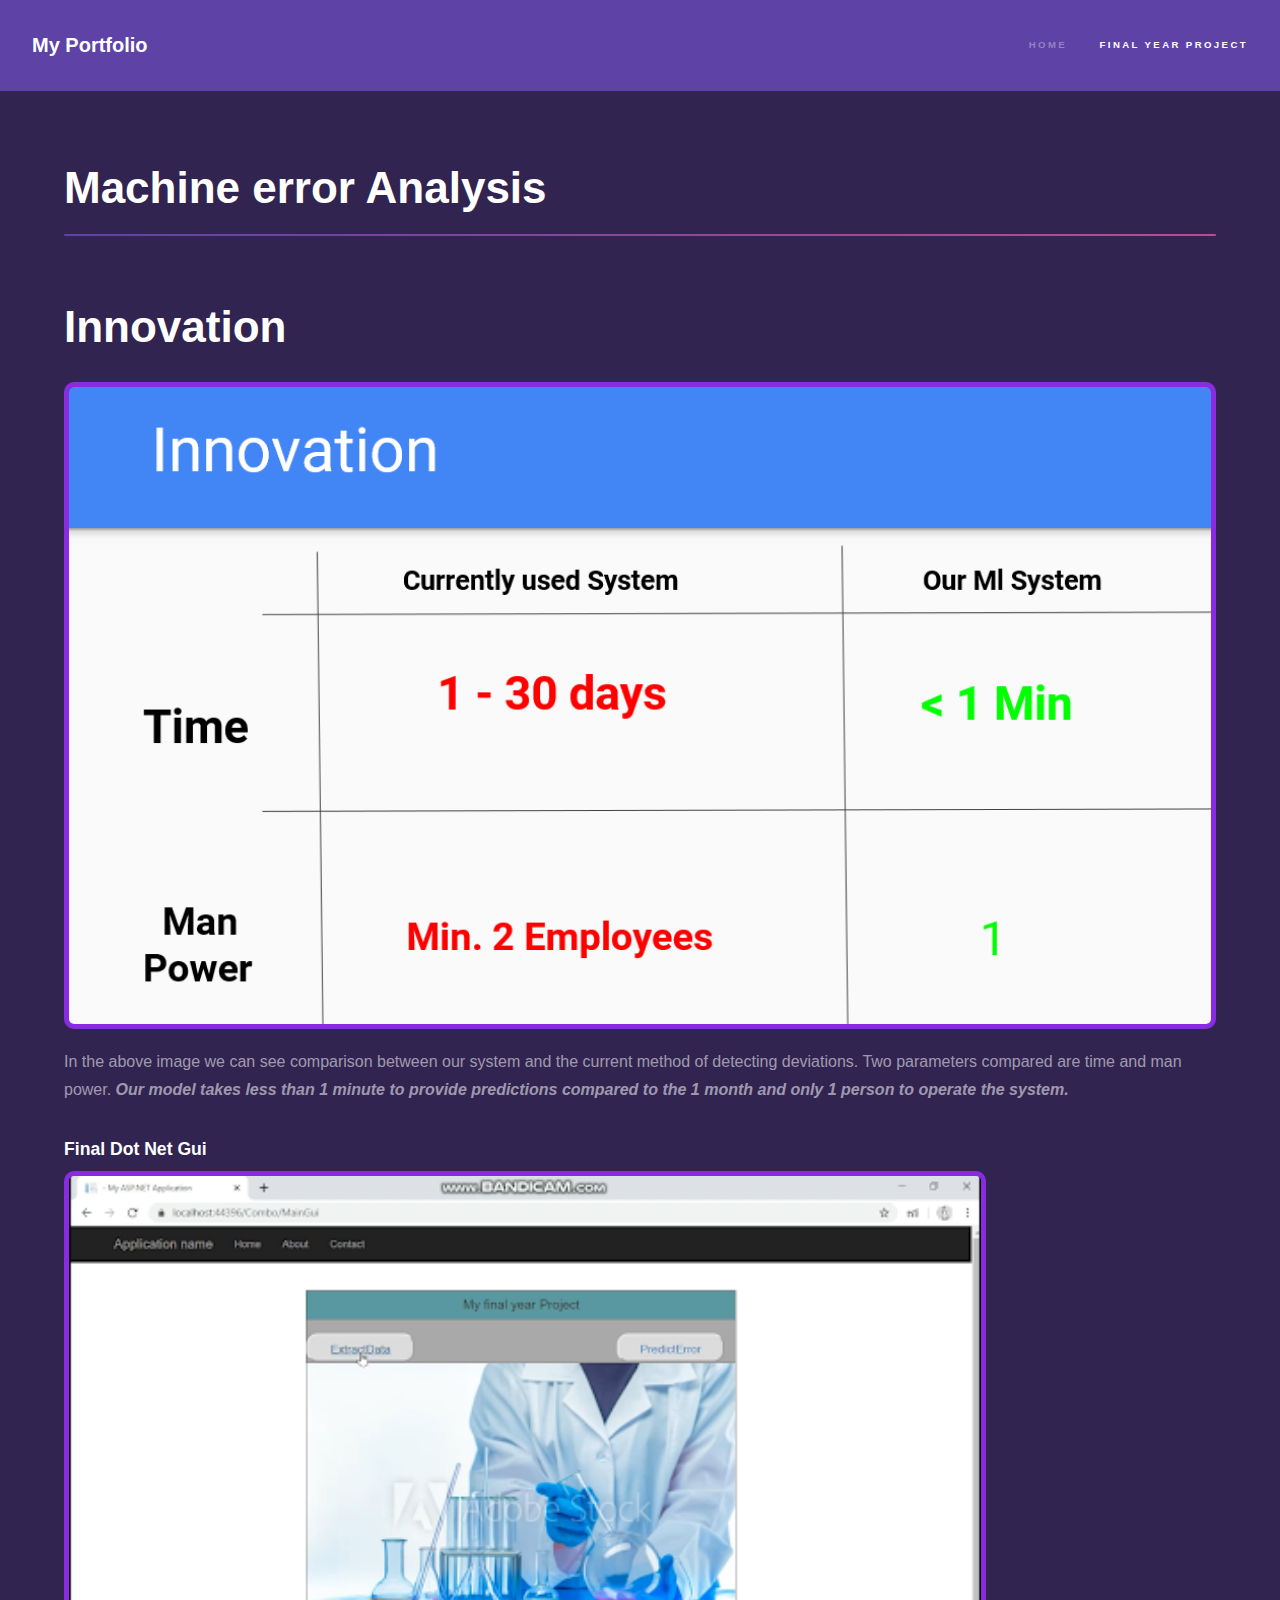
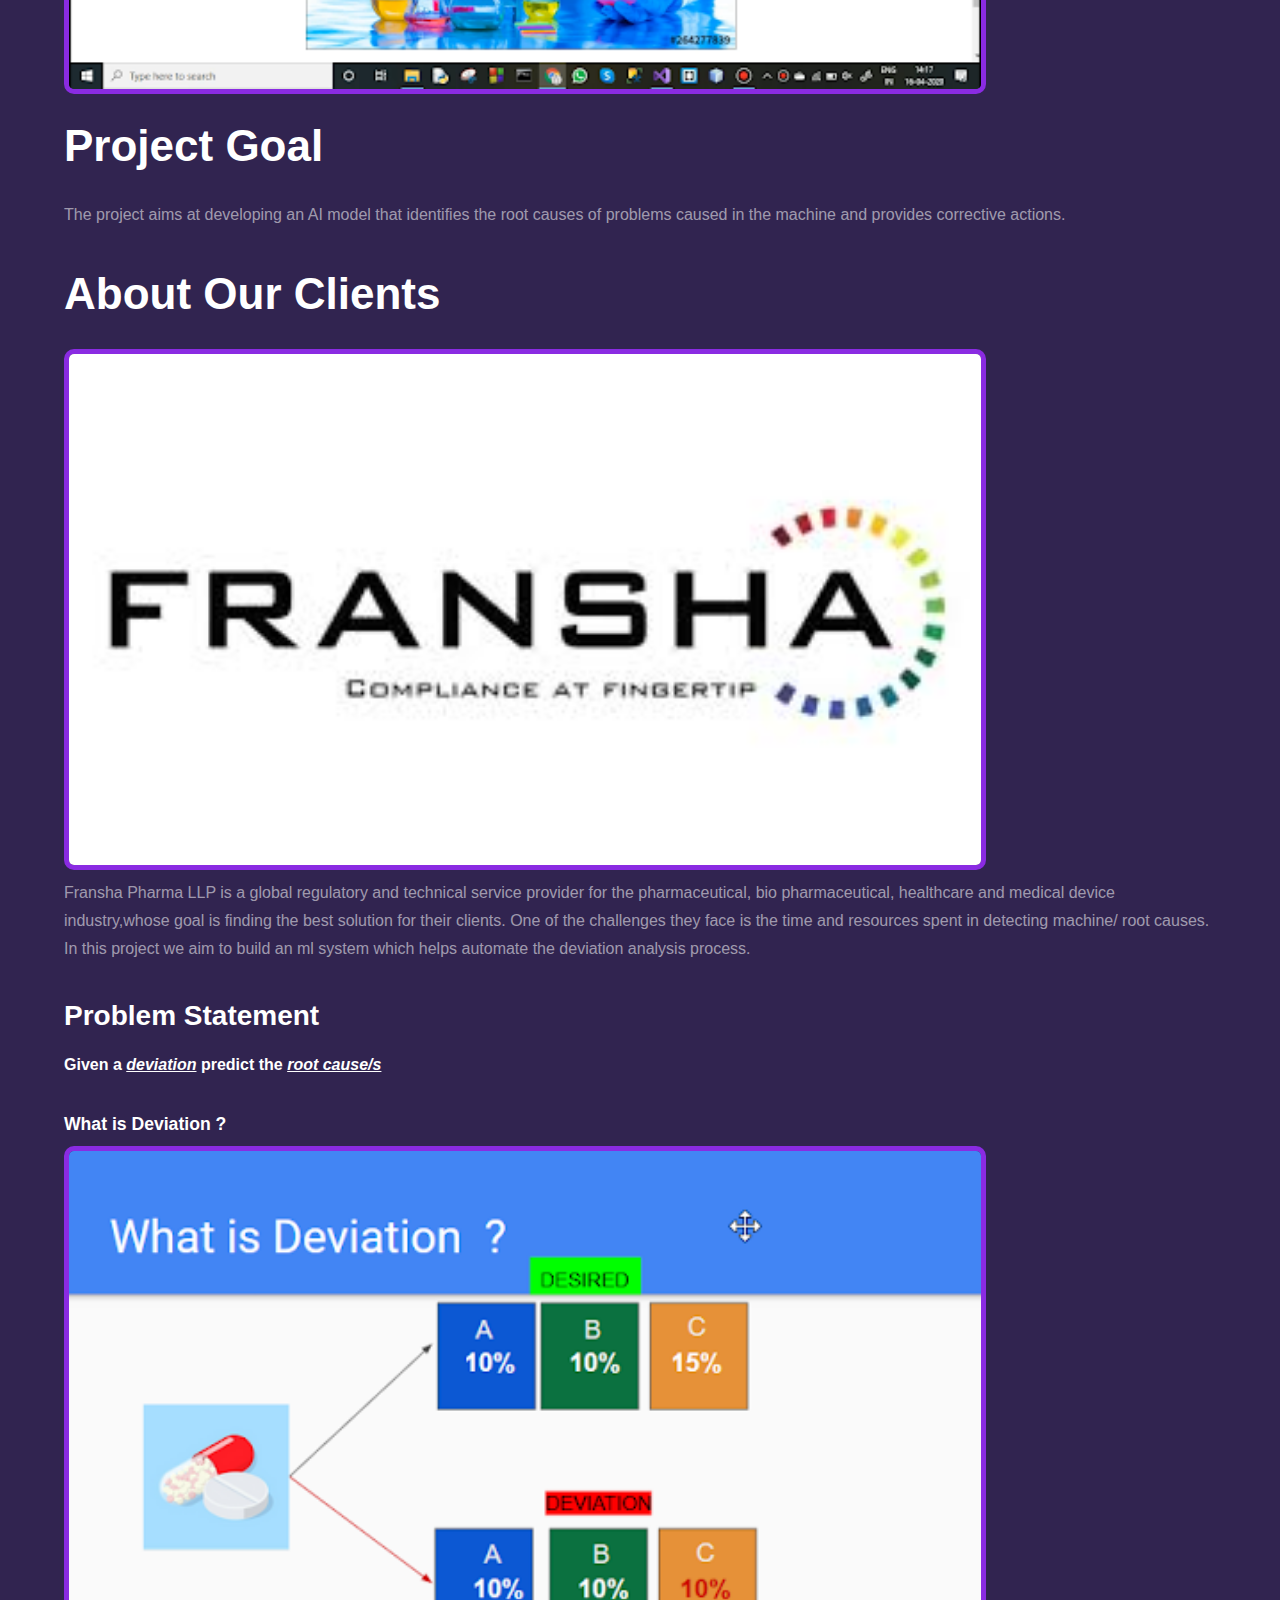
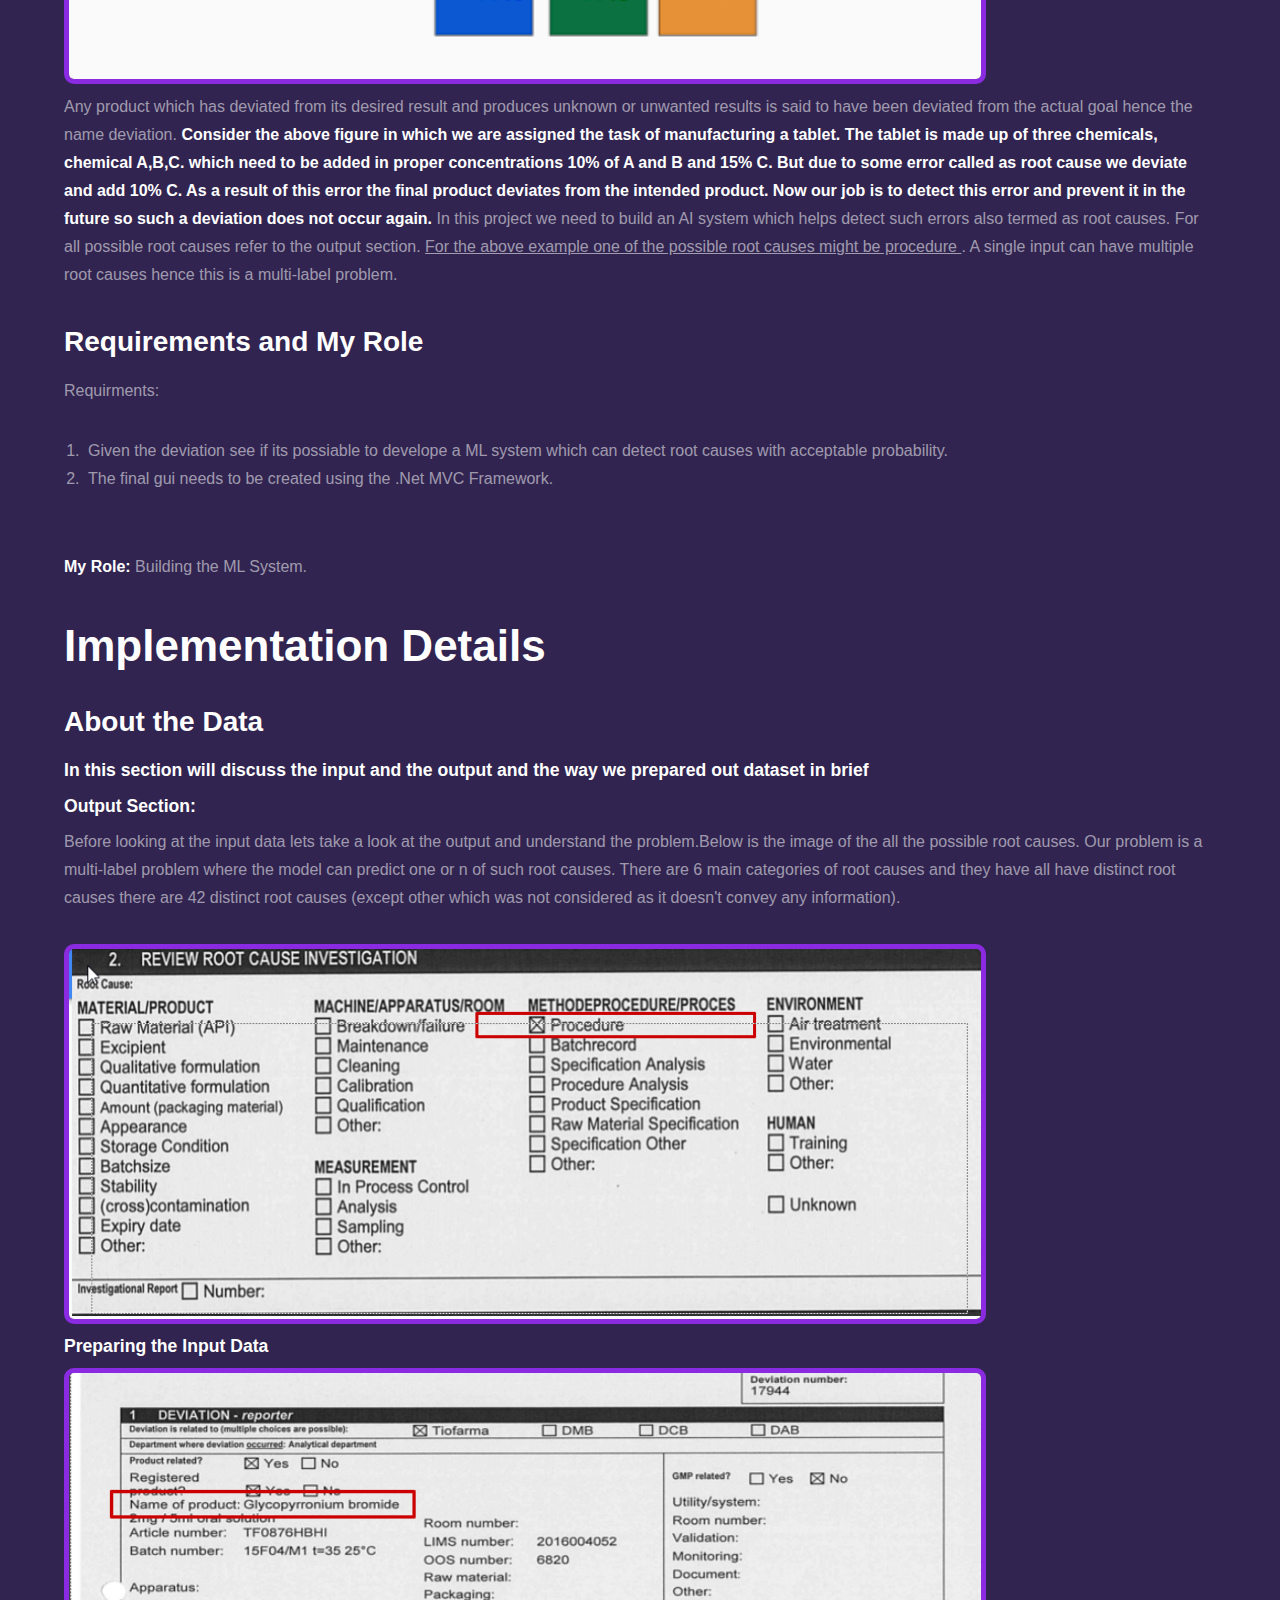
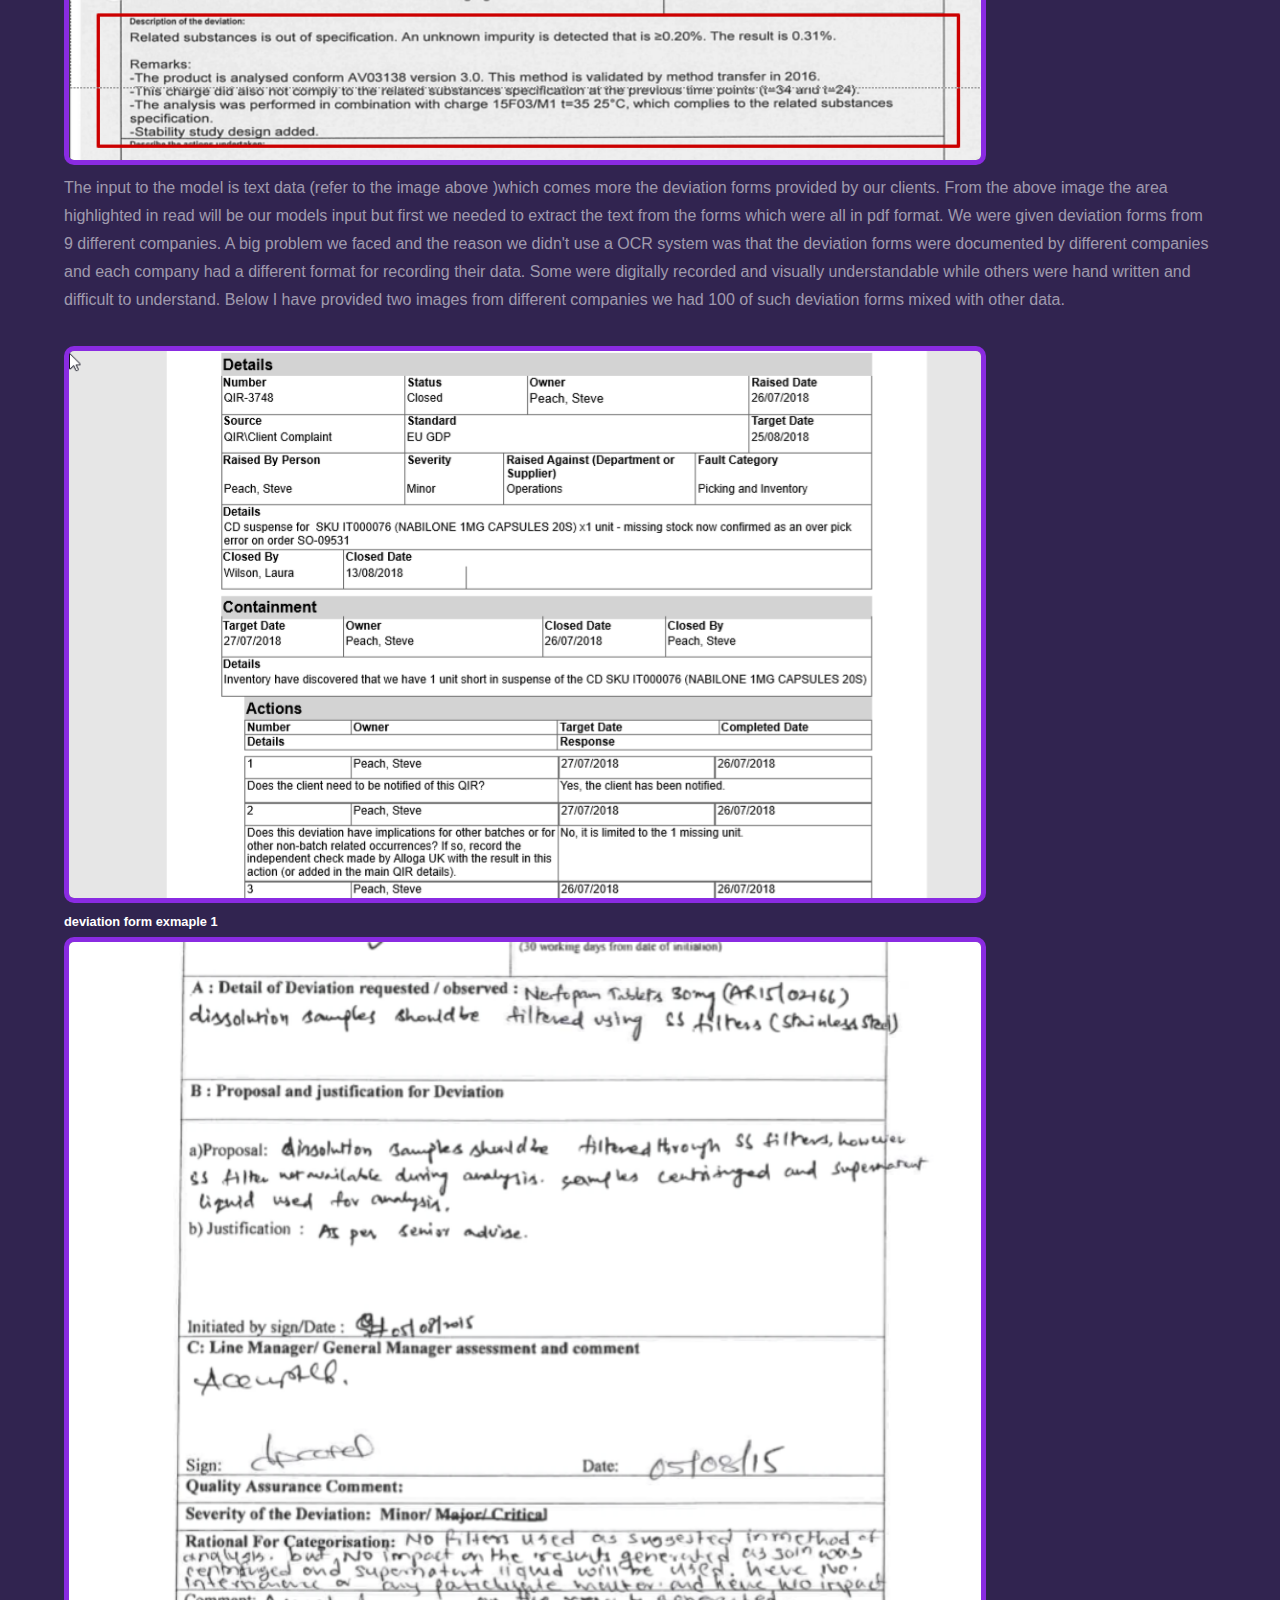
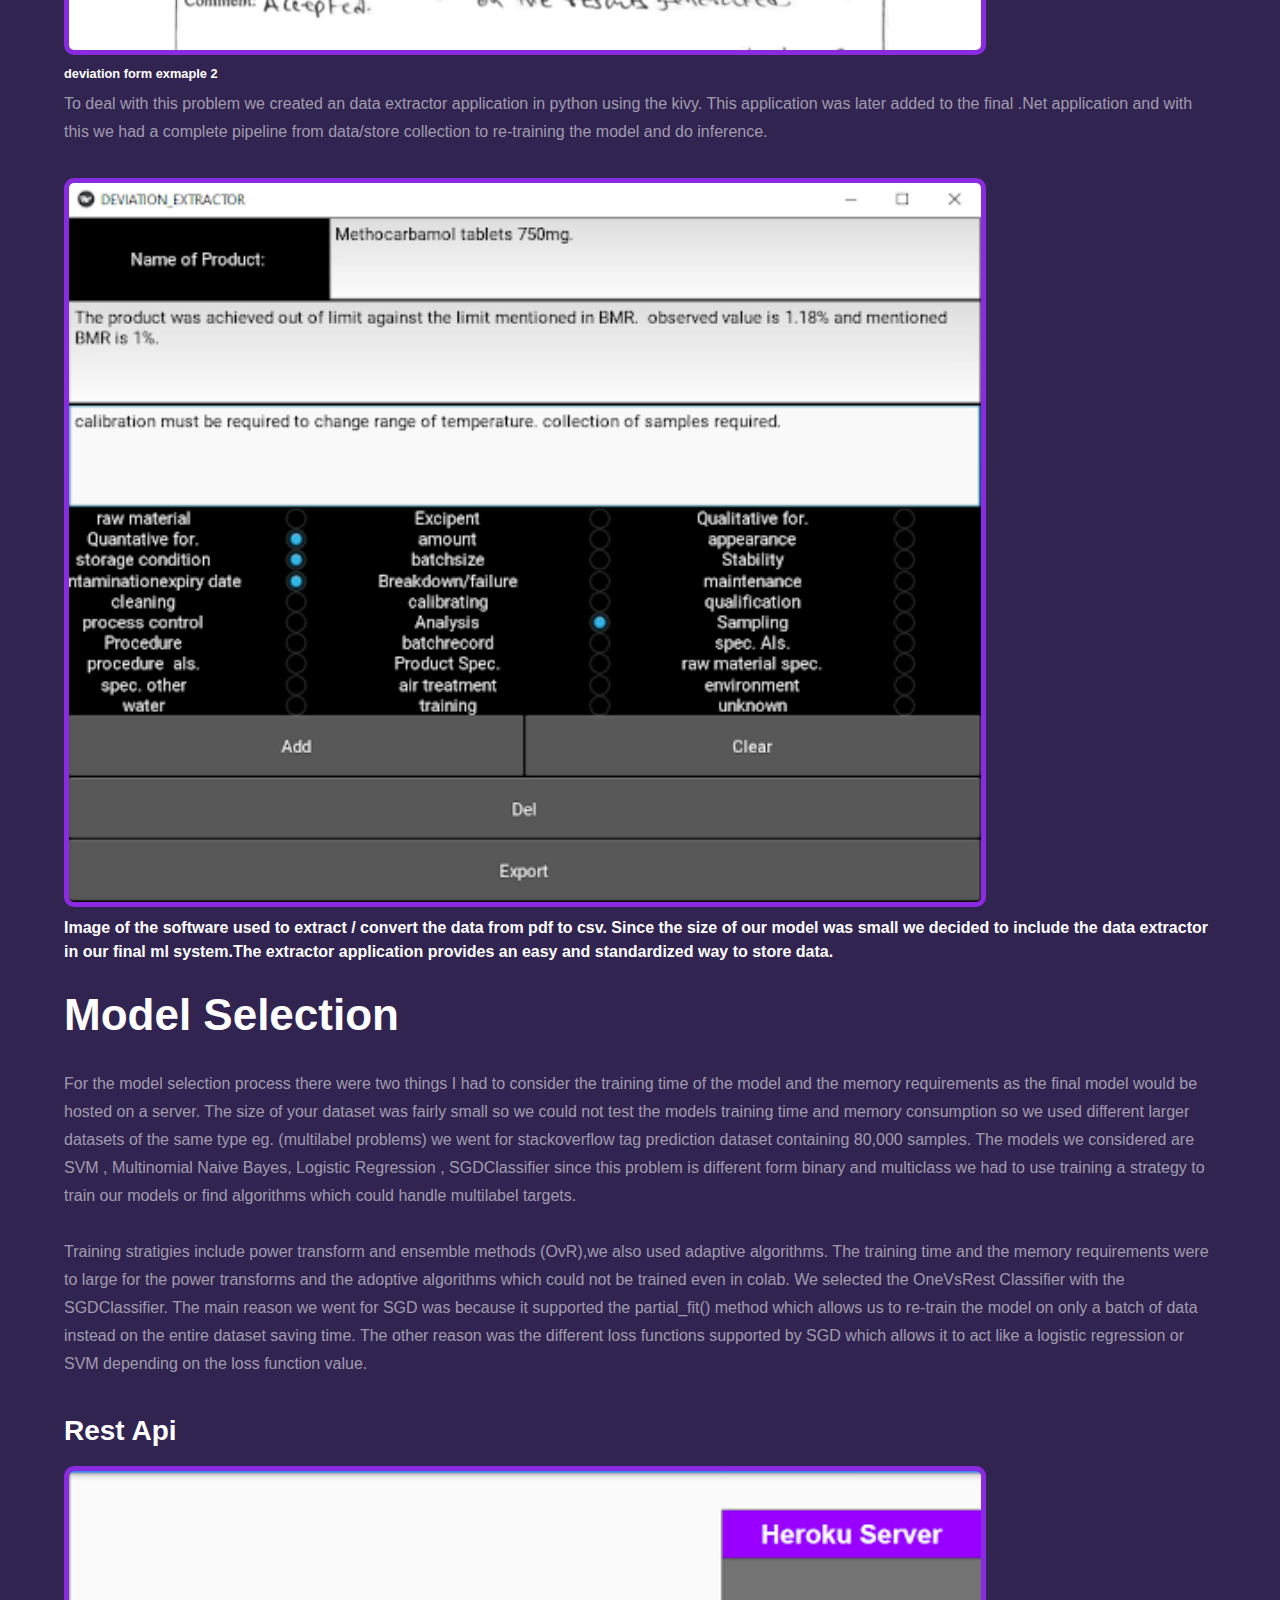
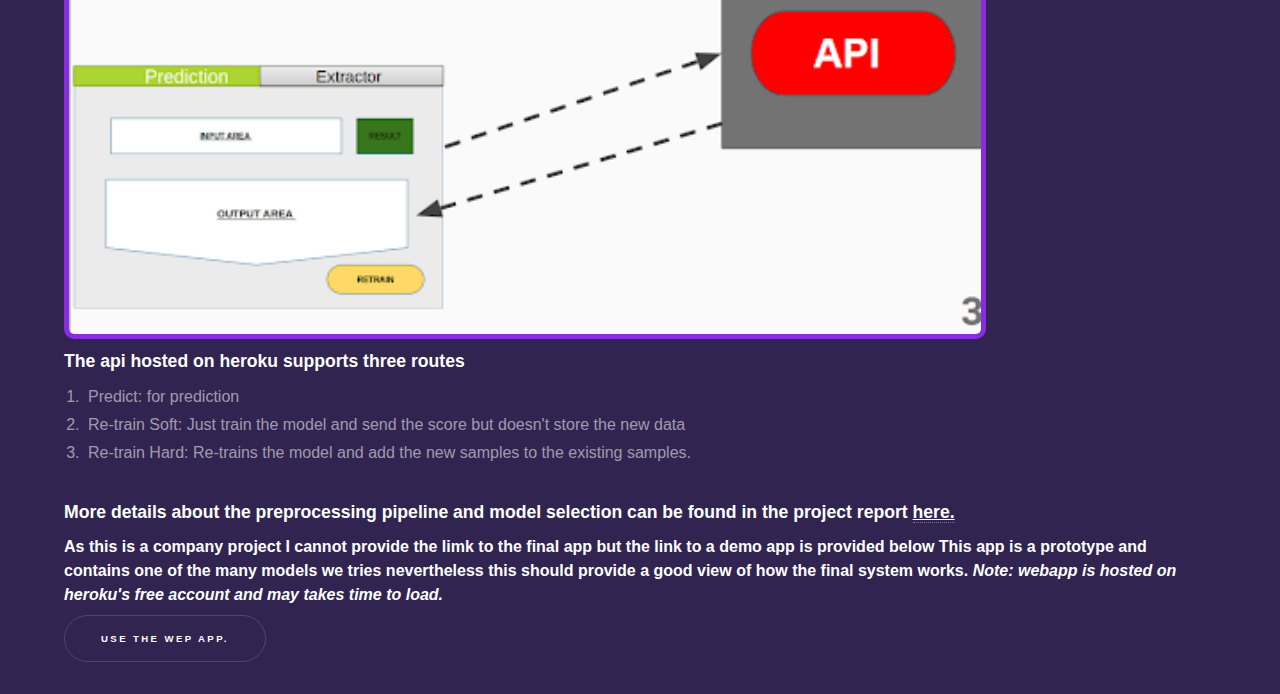
==== commit 2da51d83: "Add files via upload" ====
--- a/generic.html
+++ b/generic.html
@@ -6,24 +6,19 @@
 -->
 <html>
 	<head>
-		<title>Data Science Protfolio</title>
+		<title>Data Science Portfolio</title>
 		<meta charset="utf-8" />
 		<meta name="viewport" content="width=device-width, initial-scale=1, user-scalable=no" />
 		<link rel="stylesheet" href="assets/css/main.css" />
 		<noscript><link rel="stylesheet" href="assets/css/noscript.css" /></noscript>
 		
-		<style>
-			body{
-				font-size:30px;
-			}
-		</style>		
-	
+		
 	</head>
 	<body class="is-preload">
 
 		<!-- Header -->
 			<header id="header">
-				<a href="index.html" class="title">My Protoflio</a>
+				<a href="index.html" class="title">My Portfolio</a>
 				<nav>
 					<ul>
 						<li><a href="index.html">Home</a></li>
@@ -46,11 +41,11 @@
 
 							<span>
 								<img src="images/benifits.png" alt="" 
-								style="width:100%;border:5px solid blueviolet; border-radius: 10px; margin-left:20px;object-fit: cover;"
-								/>
-							</span>
-
-							<p> In the above image we can see comparison between our system and the current method of detecting deviations. Two parametres are compared are time and man power.
+								style="width:100%;border:5px solid blueviolet; border-radius: 10px;object-fit: cover;"
+								/>
+							</span>
+
+							<p style="padding-top:10px"> In the above image we can see comparison between our system and the current method of detecting deviations. Two parameters  compared are time and man power.
 								<span style = "font-weight: 700;font-style: italic;">Our model takes less than 1 minute to provide predictions compared to the 1 month 
 								and only 1 person to operate the system.
 								</span>
@@ -58,7 +53,7 @@
 
 							<h3>Final Dot Net Gui</h3>
 							<span><img src="images/dotnetgui.png" alt="" 
-										style="width:80%;border:5px solid blueviolet; border-radius: 10px; margin-left:100px;object-fit: cover;"
+										style="width:80%;border:5px solid blueviolet; border-radius: 10px;object-fit: cover;"
 								/>
 							</span>
 
@@ -73,23 +68,23 @@
 							<h1>About Our Clients</h1>
 							
 							<span><img src="images/fransha_pharma.jpg" alt="" 
-								style="width:80%;border:5px solid blueviolet; border-radius: 10px; margin-left:100px;object-fit: cover;"
+								style="width:80%;border:5px solid blueviolet; border-radius: 10px;object-fit: cover;"
 							/>
 							</span>
 							<p>
-								Fransha Pharma LLP is a global regulatory and technical service provider for the pharmaceutical, biopharmaceutical, healthcare and medical device industry.whose goal is finding the best solution for their clients. 
+								Fransha Pharma LLP is a global regulatory and technical service provider for the pharmaceutical, bio pharmaceutical, healthcare and medical device industry,whose goal is finding the best solution for their clients.
 								One of the challenges they face is the time and resources spent in detecting machine/ root causes. In this project we aim to build  an ml system which helps automate the deviation analysis process.
 
 							</p>
 
 							<h2>Problem Statement</h2>
 
-							<p>Given a <em>deviation</em> predict the <em>root cause/s</em></p>
+							<p><b>Given a <em><u>deviation</u></em> predict the <em><u>root cause/s</u></em></b></p>
 
 							<h3>What is Deviation ?</h3>
 
 							<span><img src="images/deviation_example.png" alt="" 
-								style="align:center;width:80%;border:5px solid blueviolet; border-radius: 10px; margin-left:100px;object-fit: cover;"
+								style="align:center;width:80%;border:5px solid blueviolet; border-radius: 10px;object-fit: cover;"
 								/>
 							</span>
 
@@ -102,8 +97,8 @@
 							But due to some error called as root cause we deviate and add 10% C. As a result of this error the final product deviates from the intended product. 
 							Now our job is to detect this error and prevent it in the future so such a deviation  does not occur again.</b> 
 
-							In this project we need to build an AI system which helps detect such errors also termed as root causes. The below  figure showsn all possiable  root causes  we need to detect. 
-							<u>For the above example one of the possible root causes might be  procedure </u>. A single input can have multiple root causes hence this is a multilabel problem.
+							In this project we need to build an AI system which helps detect such errors also termed as root causes. For all possible  root causes refer to the output section.
+							<u>For the above example one of the possible root causes might be  procedure </u>. A single input can have multiple root causes hence this is a multi-label problem.
 							</p>
 
 
@@ -136,20 +131,20 @@
 
 							<h2>About the Data</h2>		
 
-							<h4>In this section will discuss the input and the output and the way we prepared out dataset in brief</h4>
+							<h3>In this section will discuss the input and the output and the way we prepared out dataset in brief</h3>
 								<!-- imahe of one of the pdf -->
 								<!-- one good and one bad -->
 
-							<h4>Output:</h4>
-							<p>
-								Before looking at the input data lets take a look at the ouptut and understant the problem.Below is the image of the 
-								all the possiable root causes. Our problem is a multilabel problem where the model can predict one or n of such root causes.
+							<h3>Output Section:</h3>
+							<p>
+								Before looking at the input data lets take a look at the output and understand the problem.Below is the image of the
+								all the possible root causes. Our problem is a multi-label problem where the model can predict one or n of such root causes.
 								There are 6 main categories of root causes and they have all have distinct root causes there are 42 distinct root causes
 								 (except other which was not considered as it doesn't convey any information).
 							</p>
 
 							<span><img src="images/output.png" alt="" 
-								style="width:80%;border:5px solid blueviolet; border-radius: 10px; margin-left:100px;object-fit: cover;"
+								style="width:80%;border:5px solid blueviolet; border-radius: 10px;object-fit: cover;"
 								/>
 							</span>
 
@@ -157,40 +152,39 @@
 							<h3>Preparing the Input Data</h3>
 							
 							<span><img src="images/input_3.png" alt="" 
-								style="width:80%;border:5px solid blueviolet; border-radius: 10px; margin-left:100px;object-fit: cover;"
+								style="width:80%;border:5px solid blueviolet; border-radius: 10px;object-fit: cover;"
 								/>
 							</span>
 
 
 							<p>
 							The input to the model is text data (refer to the image above )which comes more the deviation forms provided by our clients. From the above image 
-							the area highlighed in read will be our models input but first we needed  to extract the text from the forms which are all in  pdf format.
-							We were given deviation forms from 9 different companies.In  the above figure  we can see the unstructured / unorganized data which was provided to us. 		
-							These folders along with the deviation forms were mixed with other documents which we had to remove.
+							the area highlighted in read will be our models input but first we needed  to extract the text from the forms which were all in  pdf format.
+							We were given deviation forms from 9 different companies.
 					
 							A big problem we faced and the reason we didn't use a OCR system  was that the  deviation forms were documented
 							by different companies and each company had a different format for recording their data. Some were digitally recorded 
-							and visually understandable while others were hand written, and difficult to understand. Below I have porvided two images
+							and visually understandable while others were hand written  and difficult to understand. Below I have provided two images
 							from different companies we had 100 of such deviation forms mixed with other data.
 							</p>
 
 							<span><img src="images/input_1.png" alt="" 
-								style="width:80%;border:5px solid blueviolet; border-radius: 10px; margin-left:100px;object-fit: cover;"
+								style="width:80%;border:5px solid blueviolet; border-radius: 10px;object-fit: cover;"
 								/>
 							</span>
 							<h5>deviation form exmaple 1 </h5>
 
 							<span><img src="images/input_2.png" alt="" 
-								style="width:80%;border:5px solid blueviolet; border-radius: 10px; margin-left:100px;object-fit: cover;"
+								style="width:80%;border:5px solid blueviolet; border-radius: 10px;object-fit: cover;"
 								/>
 							</span>
 							<h5>deviation form exmaple 2 </h5>
 
 							
 							<p>
-								To deal with this problem we created an data extractor application in dot net. This application was 
-								later added to the final .Net application and with this we had a complete pipeline which collect data/store 
-								data , re-train the model and do prediction. 
+								To deal with this problem we created an data extractor application in python using the kivy. This application was 
+								later added to the final .Net application and with this we had a complete pipeline from   data/store collection
+								to re-training  the model and do inference. 
 							</p>
 
 
@@ -198,42 +192,43 @@
 
 
 							<span><img src="images/extractorapp.png" alt="" 
-								style="width:80%;border:5px solid blueviolet; border-radius: 10px; margin-left:100px;object-fit: cover;"
-								/>
-							</span>
-							<p>
+								style="width:80%;border:5px solid blueviolet; border-radius: 10px;object-fit: cover;"
+								/>
+							</span>
+							<h4>
 							
 							Image of the software used to extract / convert the data from pdf to csv. Since the size of our model was small we
 							decided to include the data extractor in our final ml system.The extractor application provides an easy and standardized way to store data. 
 
-
-							</p>
-						
-						
-					<h3>Model Selection</h3>	
+						</h4>
+							
+						
+						
+					<h1 style="padding-top:10px;">Model Selection</h1>	
 					
 					<p> 
-						For model there were two things I had to consider the training time of the model and the memory requirments
+						For the model selection process there were two things I had to consider the training time of the model and the memory requirements
 						as the final model would be hosted on a server. 
-						The size of your  dataset was fairly small so we could test the models training time and memory consumption 
+						The size of your  dataset was fairly small so we could not  test the models training time and memory consumption 
 						so we used different larger datasets of the same type eg. (multilabel problems) we went for stackoverflow tag
 						prediction dataset containing 80,000 samples. 
 						
 						The models we considered are SVM , Multinomial Naive Bayes, Logistic Regression , SGDClassifier since this problem is 
-						differnt form binary and multiclass we had to use training stratigies to traing our models or find algorithms which could hangle 
+						different form binary and multiclass we had to use training a strategy to train our models or find algorithms which could handle
 						multilabel targets.
-
-						Training stratigies include power transform and emsemble methods (OvR),we also used adoptive algorithems 
-
-						The training time and the memory requirments were to large for othe the power transforms 
-						and the adoptive algorithms which could not be trained even in coab.
+						<br>
+						<br>
+						Training stratigies include power transform and ensemble methods (OvR),we also used adaptive algorithms.
+
+						The training time and the memory requirements were to large for the power transforms
+						and the adoptive algorithms which could not be trained even in colab.
 
 
 						We selected the OneVsRest Classifier with the SGDClassifier.
 
 						The main reason we went for SGD was because it supported the partial_fit() method which allows us to re-train the 
 						model on only a batch of data instead on the entire dataset saving time. The other reason was the different loss functions
-						supported by SGD which allows it to act like a logistic regression  or SVM depeding on the loss function value.
+						supported by SGD which allows it to act like a logistic regression  or SVM depending on the loss function value.
 
 
 
@@ -244,7 +239,7 @@
 
 
 					<span><img src="images/rest_api.png" alt="" 
-						style="width:80%;border:5px solid blueviolet; border-radius: 10px; margin-left:100px;object-fit: cover;"
+						style="width:80%;border:5px solid blueviolet; border-radius: 10px;object-fit: cover;"
 						/>
 					</span>
 
@@ -252,7 +247,7 @@
 					</h3>
 					<ol>
 						<li>Predict: for prediction</li>
-						<li>Re-train Soft: Just train the model and send the score but doesnt store the new data</li>
+						<li>Re-train Soft: Just train the model and send the score but doesn't store the new data</li>
 						<li>Re-train Hard: Re-trains the model and add the new samples to the existing samples.</li>
 					</ol>
 
@@ -263,10 +258,10 @@
 
 					<h4>
 
-						As this is a company project I cannot provide the like to the final app but the link to a demo app is provided below 
-						This app a prototype and contains one of the many models we tries nevertheless this should provide a good view of how 
+						As this is a company project I cannot provide the limk to the final app but the link to a demo app is provided below 
+						This app is a prototype and contains one of the many models we tries nevertheless this should provide a good view of how 
 						the final system works.
-						<em>Note: webapp is hosted on herokus free account and takes time to load.</em>
+						<em>Note: webapp is hosted on heroku's free account and may takes time to load.</em>
 
 
 					</h4>
